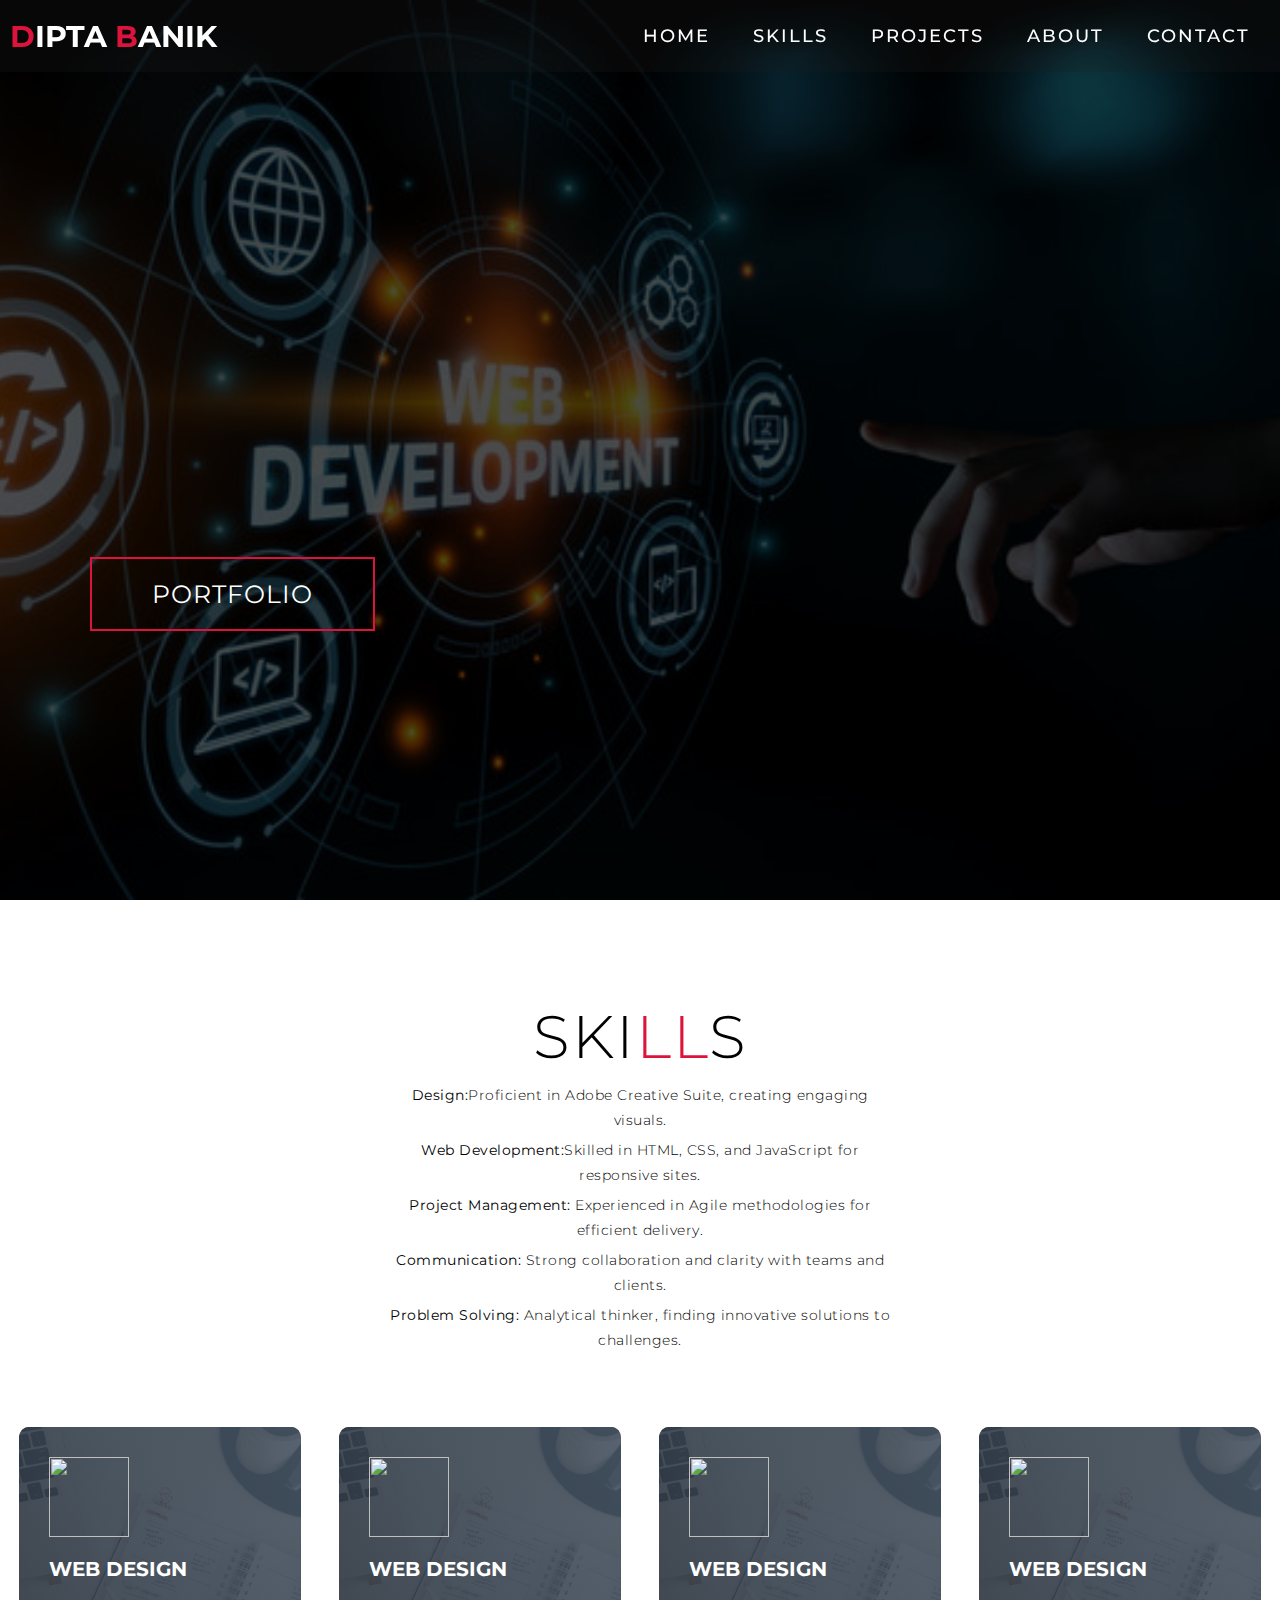
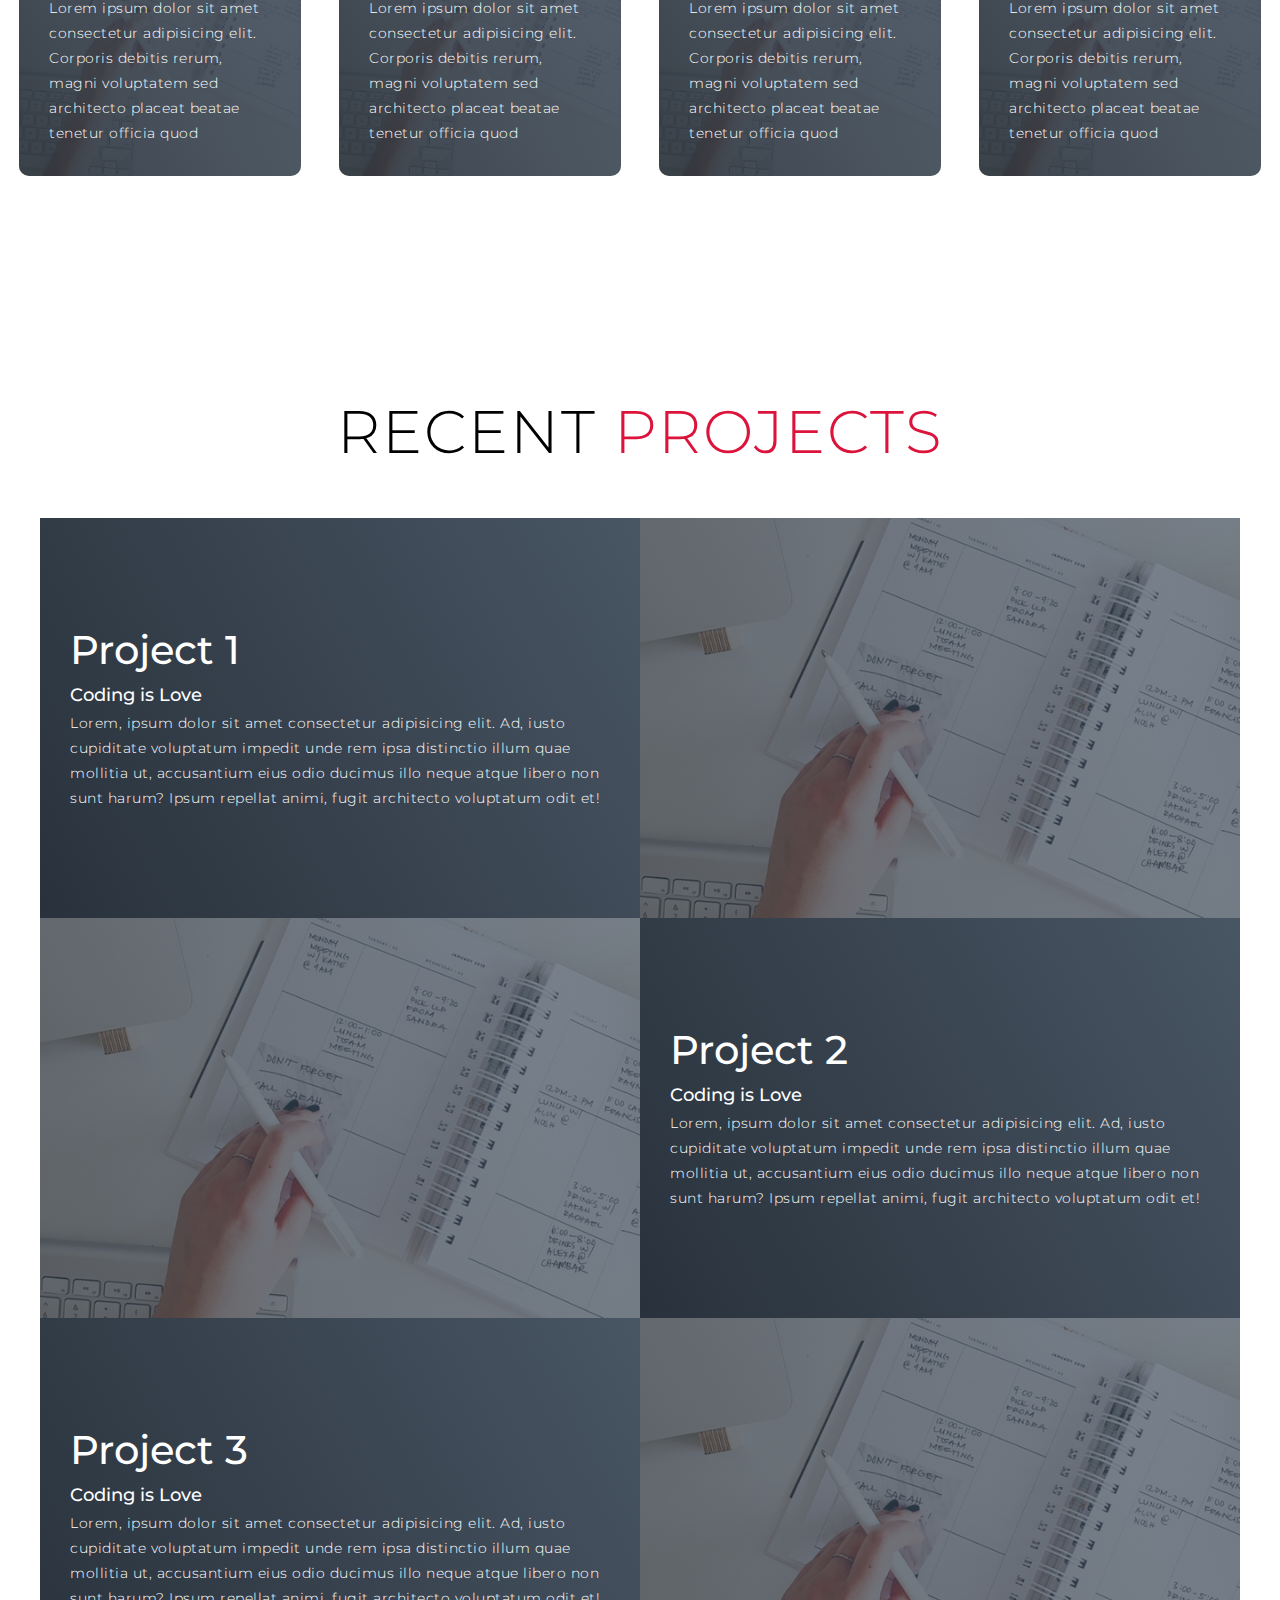
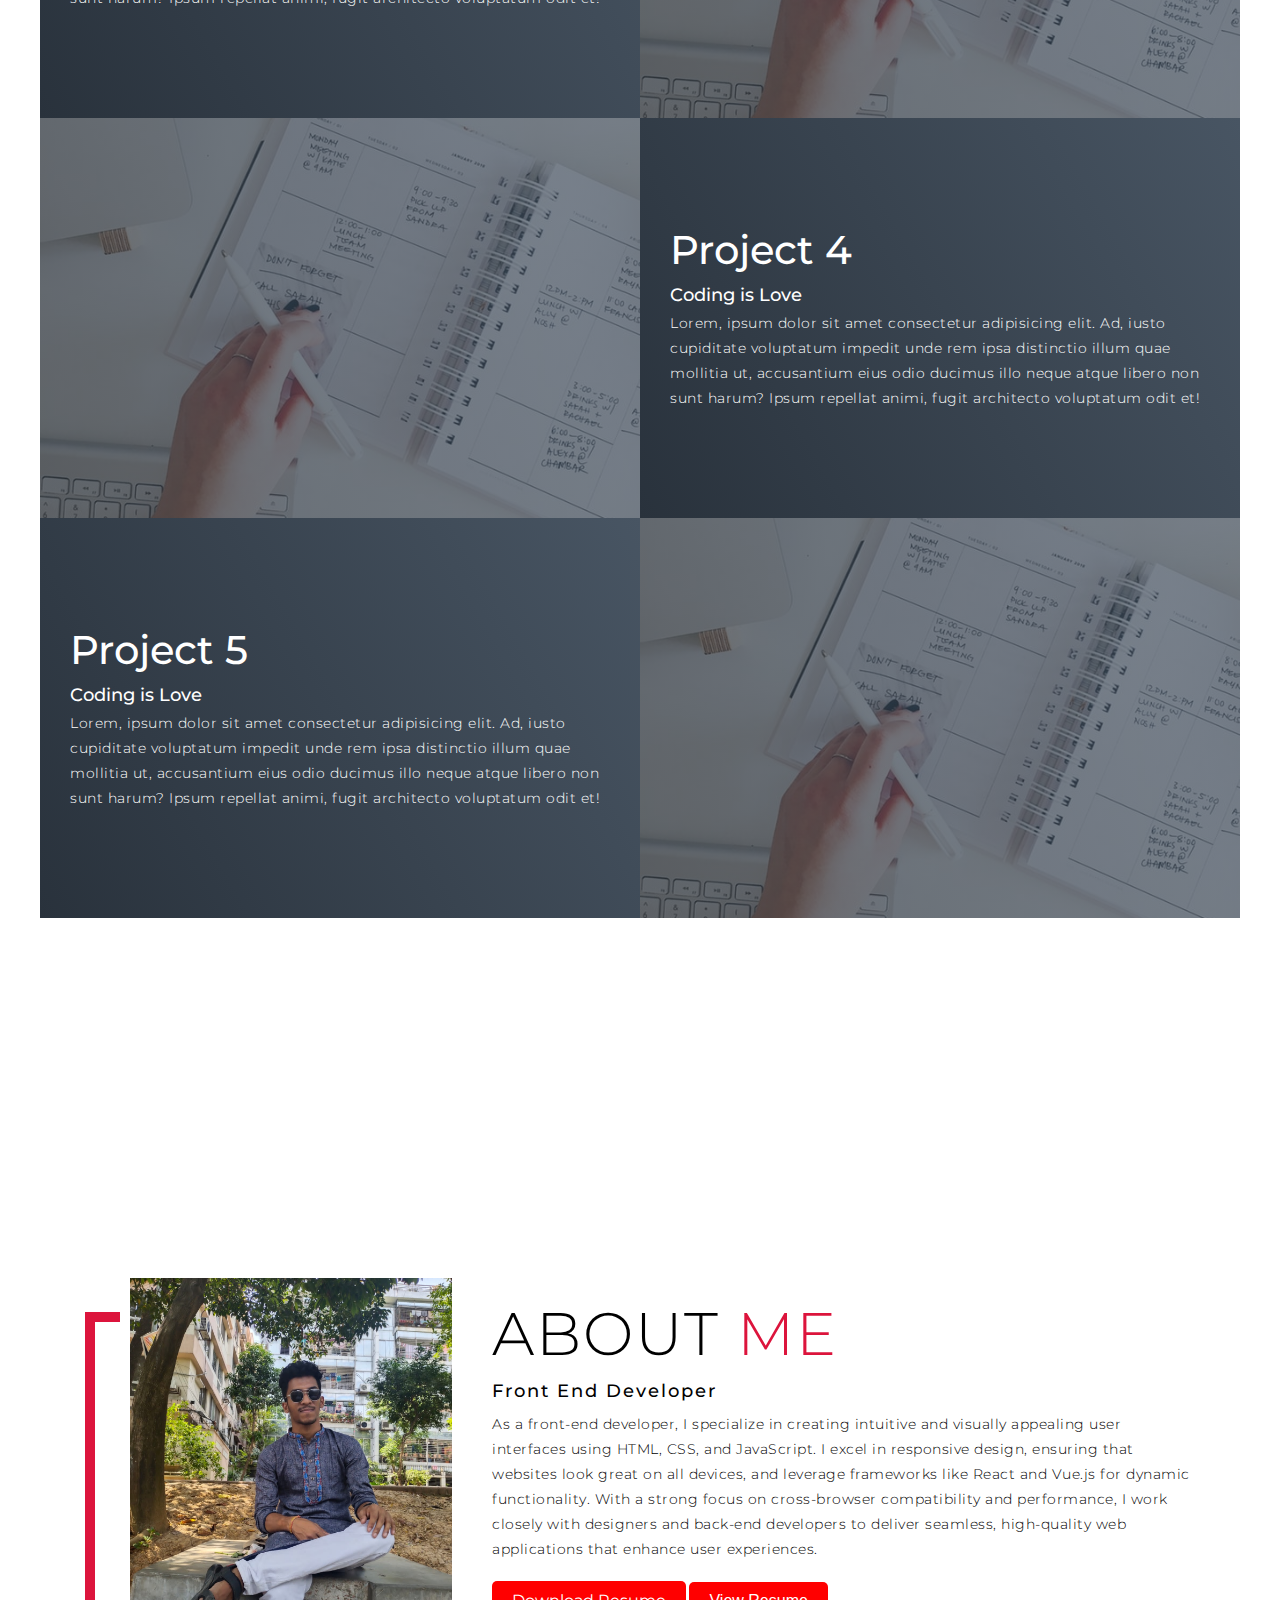
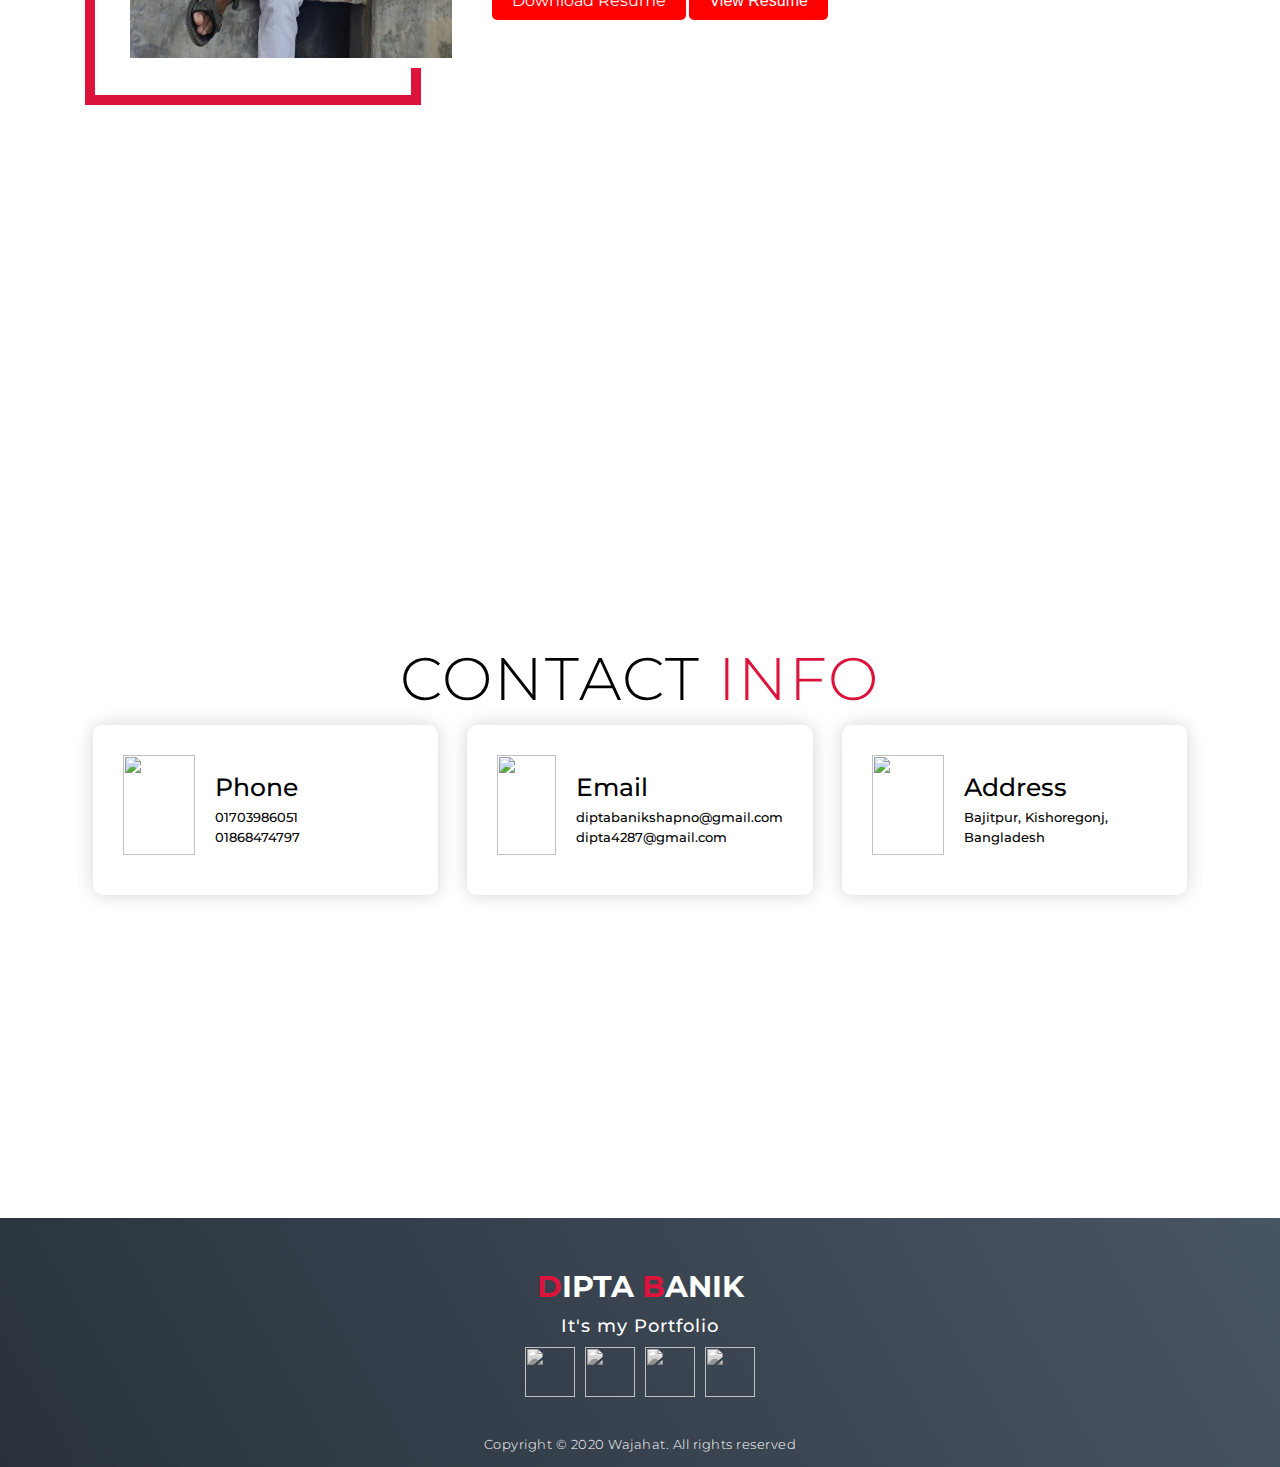
==== Dipta's Portfolio/index.html @ 9a6e07b1 "Add files via upload" ====
<!DOCTYPE html>
<html lang="en">

<head>
  <meta charset="UTF-8">
  <meta name="viewport" content="width=device-width, initial-scale=1.0">
  <link rel="stylesheet" href="style.css">
  <title>My Website</title>
</head>

<body>
  <!-- Header -->
  <section id="header">
    <div class="header container">
      <div class="nav-bar">
        <div class="brand">
          <a href="#hero">
            <h1><span>D</span>ipta <span>B</span>anik</h1>
          </a>
        </div>
        <div class="nav-list">
          <div class="hamburger">
            <div class="bar"></div>
          </div>
          <ul>
            <li><a href="#hero" data-after="Home">Home</a></li>
            <li><a href="#services" data-after="Service">Skills</a></li>
            <li><a href="#projects" data-after="Projects">Projects</a></li>
            <li><a href="#about" data-after="About">About</a></li>
            <li><a href="#contact" data-after="Contact">Contact</a></li>
          </ul>
        </div>
      </div>
    </div>
  </section>
  <!-- End Header -->


  <!-- Hero Section  -->
  <section id="hero">
    <div class="hero container">
      <div>
        <h1>Hello, <span></span></h1>
        <h1>My Name is <span></span></h1>
        <h1>Dipta <span></span></h1>
        <a href="#projects" type="button" class="cta">Portfolio</a>
      </div>
    </div>
  </section>
  <!-- End Hero Section  -->

  <!-- Service Section -->
  <section id="services">
    <div class="services container">
      <div class="service-top">
        <h1 class="section-title">Ski<span>ll</span>s</h1>
        <p> <B>Design:</B>Proficient in Adobe Creative Suite, creating engaging visuals.</p>
        <p> <b>Web Development:</b>Skilled in HTML, CSS, and JavaScript for responsive sites.</p>
        <p> <b> Project Management: </b>Experienced in Agile methodologies for efficient delivery.</p>
        <p> <b>Communication: </b>Strong collaboration and clarity with teams and clients.</p>
        <p> <b>Problem Solving:</b> Analytical thinker, finding innovative solutions to challenges.</p>
          </p>
      </div>
      <div class="service-bottom">
        <div class="service-item">
          <div class="icon"><img src="https://img.icons8.com/bubbles/100/000000/services.png" /></div>
          <h2>Web Design</h2>
          <p>Lorem ipsum dolor sit amet consectetur adipisicing elit. Corporis debitis rerum, magni voluptatem sed
            architecto placeat beatae tenetur officia quod</p>
        </div>
        <div class="service-item">
          <div class="icon"><img src="https://img.icons8.com/bubbles/100/000000/services.png" /></div>
          <h2>Web Design</h2>
          <p>Lorem ipsum dolor sit amet consectetur adipisicing elit. Corporis debitis rerum, magni voluptatem sed
            architecto placeat beatae tenetur officia quod</p>
        </div>
        <div class="service-item">
          <div class="icon"><img src="https://img.icons8.com/bubbles/100/000000/services.png" /></div>
          <h2>Web Design</h2>
          <p>Lorem ipsum dolor sit amet consectetur adipisicing elit. Corporis debitis rerum, magni voluptatem sed
            architecto placeat beatae tenetur officia quod</p>
        </div>
        <div class="service-item">
          <div class="icon"><img src="https://img.icons8.com/bubbles/100/000000/services.png" /></div>
          <h2>Web Design</h2>
          <p>Lorem ipsum dolor sit amet consectetur adipisicing elit. Corporis debitis rerum, magni voluptatem sed
            architecto placeat beatae tenetur officia quod</p>
        </div>
      </div>
    </div>
  </section>
  <!-- End Service Section -->

  <!-- Projects Section -->
  <section id="projects">
    <div class="projects container">
      <div class="projects-header">
        <h1 class="section-title">Recent <span>Projects</span></h1>
      </div>
      <div class="all-projects">
        <div class="project-item">
          <div class="project-info">
            <h1>Project 1</h1>
            <h2>Coding is Love</h2>
            <p>Lorem, ipsum dolor sit amet consectetur adipisicing elit. Ad, iusto cupiditate voluptatum impedit unde
              rem ipsa distinctio illum quae mollitia ut, accusantium eius odio ducimus illo neque atque libero non sunt
              harum? Ipsum repellat animi, fugit architecto voluptatum odit et!</p>
          </div>
          <div class="project-img">
            <img src="./img/img-1.png" alt="img">
          </div>
        </div>
        <div class="project-item">
          <div class="project-info">
            <h1>Project 2</h1>
            <h2>Coding is Love</h2>
            <p>Lorem, ipsum dolor sit amet consectetur adipisicing elit. Ad, iusto cupiditate voluptatum impedit unde
              rem ipsa distinctio illum quae mollitia ut, accusantium eius odio ducimus illo neque atque libero non sunt
              harum? Ipsum repellat animi, fugit architecto voluptatum odit et!</p>
          </div>
          <div class="project-img">
            <img src="./img/img-1.png" alt="img">
          </div>
        </div>
        <div class="project-item">
          <div class="project-info">
            <h1>Project 3</h1>
            <h2>Coding is Love</h2>
            <p>Lorem, ipsum dolor sit amet consectetur adipisicing elit. Ad, iusto cupiditate voluptatum impedit unde
              rem ipsa distinctio illum quae mollitia ut, accusantium eius odio ducimus illo neque atque libero non sunt
              harum? Ipsum repellat animi, fugit architecto voluptatum odit et!</p>
          </div>
          <div class="project-img">
            <img src="./img/img-1.png" alt="img">
          </div>
        </div>
        <div class="project-item">
          <div class="project-info">
            <h1>Project 4</h1>
            <h2>Coding is Love</h2>
            <p>Lorem, ipsum dolor sit amet consectetur adipisicing elit. Ad, iusto cupiditate voluptatum impedit unde
              rem ipsa distinctio illum quae mollitia ut, accusantium eius odio ducimus illo neque atque libero non sunt
              harum? Ipsum repellat animi, fugit architecto voluptatum odit et!</p>
          </div>
          <div class="project-img">
            <img src="./img/img-1.png" alt="img">
          </div>
        </div>
        <div class="project-item">
          <div class="project-info">
            <h1>Project 5</h1>
            <h2>Coding is Love</h2>
            <p>Lorem, ipsum dolor sit amet consectetur adipisicing elit. Ad, iusto cupiditate voluptatum impedit unde
              rem ipsa distinctio illum quae mollitia ut, accusantium eius odio ducimus illo neque atque libero non sunt
              harum? Ipsum repellat animi, fugit architecto voluptatum odit et!</p>
          </div>
          <div class="project-img">
            <img src="./img/img-1.png" alt="img">
          </div>
        </div>
      </div>
    </div>
  </section>
  <!-- End Projects Section -->

  <!-- About Section -->
  <section id="about">
    <div class="about container">
      <div class="col-left">
        <div class="about-img">
          <img src="./img/img-2.jpg" alt="img">
        </div>
      </div>
      <div class="col-right">
        <h1 class="section-title">About <span>me</span></h1>
        <h2>Front End Developer</h2>
        <p>As a front-end developer, I specialize in creating intuitive and visually
           appealing user interfaces using HTML, CSS, and JavaScript.
            I excel in responsive design, ensuring that websites look
             great on all devices, and leverage frameworks like React and 
             Vue.js for dynamic functionality. With a strong focus on cross-browser 
             compatibility and performance, I work closely with designers and back-end developers 
             to deliver seamless, high-quality web applications that enhance user experiences.

        </p>
        
        
    <a href="/RESUME_PDF.pdf" download class="button">Download Resume</a>
    <button class="button" id="viewBtn">View Resume</button>

    <div class="iframe-container" id="cvContainer">
        <iframe src="/RESUME_PDF.pdf" id="cvIframe"></iframe>
    </div>
      </div>
    </div>
  </section>
  <!-- End About Section -->

  <!-- Contact Section -->
  <section id="contact">
    <div class="contact container">
      <div>
        <h1 class="section-title">Contact <span>info</span></h1>
      </div>
      <div class="contact-items">
        <div class="contact-item">
          <div class="icon"><img src="https://img.icons8.com/bubbles/100/000000/phone.png" /></div>
          <div class="contact-info">
            <h1>Phone</h1>
            <h2>01703986051</h2>
            <h2>01868474797</h2>
          </div>
        </div>
        <div class="contact-item">
          <div class="icon"><img src="https://img.icons8.com/bubbles/100/000000/new-post.png" /></div>
          <div class="contact-info">
            <h1>Email</h1>
            <h2>diptabanikshapno@gmail.com</h2>
            <h2>dipta4287@gmail.com</h2>
          </div>
        </div>
        <div class="contact-item">
          <div class="icon"><img src="https://img.icons8.com/bubbles/100/000000/map-marker.png" /></div>
          <div class="contact-info">
            <h1>Address</h1>
            <h2>Bajitpur, Kishoregonj, Bangladesh</h2>
          </div>
        </div>
      </div>
    </div>
  </section>
  <!-- End Contact Section -->

  <!-- Footer -->
  <section id="footer">
    <div class="footer container">
      <div class="brand">
        <h1><span>D</span>ipta <span>B</span>anik</h1>
      </div>
      <h2>It's my Portfolio</h2>
      <div class="social-icon">
        <div class="social-item">
          <a href="#"><img src="https://img.icons8.com/bubbles/100/000000/facebook-new.png" /></a>
        </div>
        <div class="social-item">
          <a href="#"><img src="https://img.icons8.com/bubbles/100/000000/instagram-new.png" /></a>
        </div>
        <div class="social-item">
          <a href="#"><img src="https://img.icons8.com/bubbles/100/000000/twitter.png" /></a>
        </div>
        <div class="social-item">
          <a href="#"><img src="https://img.icons8.com/bubbles/100/000000/behance.png" /></a>
        </div>
      </div>
      <p>Copyright © 2020 Wajahat. All rights reserved</p>
    </div>
  </section>
  <!-- End Footer -->
  <script src="./app.js"></script>
</body>

</html>
---- Dipta's Portfolio/style.css ----
@import 'https://fonts.googleapis.com/css?family=Montserrat:300, 400, 700&display=swap';
* {
	padding: 0;
	margin: 0;
	box-sizing: border-box;
}
html {
	font-size: 10px;
	font-family: 'Montserrat', sans-serif;
	scroll-behavior: smooth;
}
a {
	text-decoration: none;
}
.container {
	min-height: 100vh;
	width: 100%;
	display: flex;
	align-items: center;
	justify-content: center;
}
img {
	height: 100%;
	width: 100%;
	object-fit: cover;
}
p {
	color: black;
	font-size: 1.4rem;
	margin-top: 5px;
	line-height: 2.5rem;
	font-weight: 300;
	letter-spacing: 0.05rem;
}
.section-title {
	font-size: 4rem;
	font-weight: 300;
	color: black;
	margin-bottom: 10px;
	text-transform: uppercase;
	letter-spacing: 0.2rem;
	text-align: center;
}
.section-title span {
	color: crimson;
}

.cta {
	display: inline-block;
	padding: 10px 30px;
	color: white;
	background-color: transparent;
	border: 2px solid crimson;
	font-size: 2rem;
	text-transform: uppercase;
	letter-spacing: 0.1rem;
	margin-top: 30px;
	transition: 0.3s ease;
	transition-property: background-color, color;
}
.cta:hover {
	color: white;
	background-color: crimson;
}
.brand h1 {
	font-size: 3rem;
	text-transform: uppercase;
	color: white;
}
.brand h1 span {
	color: crimson;
}

/* Header section */
#header {
	position: fixed;
	z-index: 1000;
	left: 0;
	top: 0;
	width: 100vw;
	height: auto;
}
#header .header {
	min-height: 8vh;
	background-color: rgba(31, 30, 30, 0.24);
	transition: 0.3s ease background-color;
}
#header .nav-bar {
	display: flex;
	align-items: center;
	justify-content: space-between;
	width: 100%;
	height: 100%;
	max-width: 1300px;
	padding: 0 10px;
}
#header .nav-list ul {
	list-style: none;
	position: absolute;
	background-color: rgb(31, 30, 30);
	width: 100vw;
	height: 100vh;
	left: 100%;
	top: 0;
	display: flex;
	flex-direction: column;
	justify-content: center;
	align-items: center;
	z-index: 1;
	overflow-x: hidden;
	transition: 0.5s ease left;
}
#header .nav-list ul.active {
	left: 0%;
}
#header .nav-list ul a {
	font-size: 2.5rem;
	font-weight: 500;
	letter-spacing: 0.2rem;
	text-decoration: none;
	color: white;
	text-transform: uppercase;
	padding: 20px;
	display: block;
}
#header .nav-list ul a::after {
	content: attr(data-after);
	position: absolute;
	top: 50%;
	left: 50%;
	transform: translate(-50%, -50%) scale(0);
	color: rgba(240, 248, 255, 0.021);
	font-size: 13rem;
	letter-spacing: 50px;
	z-index: -1;
	transition: 0.3s ease letter-spacing;
}
#header .nav-list ul li:hover a::after {
	transform: translate(-50%, -50%) scale(1);
	letter-spacing: initial;
}
#header .nav-list ul li:hover a {
	color: crimson;
}
#header .hamburger {
	height: 60px;
	width: 60px;
	display: inline-block;
	border: 3px solid white;
	border-radius: 50%;
	position: relative;
	display: flex;
	align-items: center;
	justify-content: center;
	z-index: 100;
	cursor: pointer;
	transform: scale(0.8);
	margin-right: 20px;
}
#header .hamburger:after {
	position: absolute;
	content: '';
	height: 100%;
	width: 100%;
	border-radius: 50%;
	border: 3px solid white;
	animation: hamburger_puls 1s ease infinite;
}
#header .hamburger .bar {
	height: 2px;
	width: 30px;
	position: relative;
	background-color: white;
	z-index: -1;
}
#header .hamburger .bar::after,
#header .hamburger .bar::before {
	content: '';
	position: absolute;
	height: 100%;
	width: 100%;
	left: 0;
	background-color: white;
	transition: 0.3s ease;
	transition-property: top, bottom;
}
#header .hamburger .bar::after {
	top: 8px;
}
#header .hamburger .bar::before {
	bottom: 8px;
}
#header .hamburger.active .bar::before {
	bottom: 0;
}
#header .hamburger.active .bar::after {
	top: 0;
}
/* End Header section */

/* Hero Section */
#hero {
	background-image: url(./img/Design.jpg);
	background-size: cover;
	background-position: top center;
	position: relative;
	z-index: 1;
}
#hero::after {
	content: '';
	position: absolute;
	left: 0;
	top: 0;
	height: 100%;
	width: 100%;
	background-color: black;
	opacity: 0.7;
	z-index: -1;
}
#hero .hero {
	max-width: 1200px;
	margin: 0 auto;
	padding: 0 50px;
	justify-content: flex-start;
}
#hero h1 {
	display: block;
	width: fit-content;
	font-size: 4rem;
	position: relative;
	color: transparent;
	animation: text_reveal 0.5s ease forwards;
	animation-delay: 1s;
}
#hero h1:nth-child(1) {
	animation-delay: 1s;
}
#hero h1:nth-child(2) {
	animation-delay: 2s;
}
#hero h1:nth-child(3) {
	animation: text_reveal_name 0.5s ease forwards;
	animation-delay: 3s;
}
#hero h1 span {
	position: absolute;
	top: 0;
	left: 0;
	height: 100%;
	width: 0;
	background-color: crimson;
	animation: text_reveal_box 1s ease;
	animation-delay: 0.5s;
}
#hero h1:nth-child(1) span {
	animation-delay: 0.5s;
}
#hero h1:nth-child(2) span {
	animation-delay: 1.5s;
}
#hero h1:nth-child(3) span {
	animation-delay: 2.5s;
}

/* End Hero Section */

/* Services Section */
#services .services {
	flex-direction: column;
	text-align: center;
	max-width: 1500px;
	margin: 0 auto;
	padding: 100px 0;
}
#services .service-top {
	max-width: 500px;
	margin: 0 auto;
}
#services .service-bottom {
	display: flex;
	align-items: center;
	justify-content: center;
	flex-wrap: wrap;
	margin-top: 50px;
}
#services .service-item {
	flex-basis: 80%;
	display: flex;
	align-items: flex-start;
	justify-content: center;
	flex-direction: column;
	padding: 30px;
	border-radius: 10px;
	background-image: url(./img/img-1.png);
	background-size: cover;
	margin: 10px 5%;
	position: relative;
	z-index: 1;
	overflow: hidden;
}
#services .service-item::after {
	content: '';
	position: absolute;
	left: 0;
	top: 0;
	height: 100%;
	width: 100%;
	background-image: linear-gradient(60deg, #29323c 0%, #485563 100%);
	opacity: 0.9;
	z-index: -1;
}
#services .service-bottom .icon {
	height: 80px;
	width: 80px;
	margin-bottom: 20px;
}
#services .service-item h2 {
	font-size: 2rem;
	color: white;
	margin-bottom: 10px;
	text-transform: uppercase;
}
#services .service-item p {
	color: white;
	text-align: left;
}
/* End Services Section */

/* Projects section */
#projects .projects {
	flex-direction: column;
	max-width: 1200px;
	margin: 0 auto;
	padding: 100px 0;
}
#projects .projects-header h1 {
	margin-bottom: 50px;
}
#projects .all-projects {
	display: flex;
	align-items: center;
	justify-content: center;
	flex-direction: column;
}
#projects .project-item {
	display: flex;
	align-items: center;
	justify-content: center;
	flex-direction: column;
	width: 80%;
	margin: 20px auto;
	overflow: hidden;
	border-radius: 10px;
}
#projects .project-info {
	padding: 30px;
	flex-basis: 50%;
	height: 100%;
	display: flex;
	align-items: flex-start;
	justify-content: center;
	flex-direction: column;
	background-image: linear-gradient(60deg, #29323c 0%, #485563 100%);
	color: white;
}
#projects .project-info h1 {
	font-size: 4rem;
	font-weight: 500;
}
#projects .project-info h2 {
	font-size: 1.8rem;
	font-weight: 500;
	margin-top: 10px;
}
#projects .project-info p {
	color: white;
}
#projects .project-img {
	flex-basis: 50%;
	height: 300px;
	overflow: hidden;
	position: relative;
}
#projects .project-img:after {
	content: '';
	position: absolute;
	left: 0;
	top: 0;
	height: 100%;
	width: 100%;
	background-image: linear-gradient(60deg, #29323c 0%, #485563 100%);
	opacity: 0.7;
}
#projects .project-img img {
	transition: 0.3s ease transform;
}
#projects .project-item:hover .project-img img {
	transform: scale(1.1);
}
/* End Projects section */

/* About Section */
#about .about {
	flex-direction: column-reverse;
	text-align: center;
	max-width: 1200px;
	margin: 0 auto;
	padding: 100px 20px;
}
#about .col-left {
	width: 250px;
	height: 360px;
}
#about .col-right {
	width: 100%;
}
#about .col-right h2 {
	font-size: 1.8rem;
	font-weight: 500;
	letter-spacing: 0.2rem;
	margin-bottom: 10px;
}
#about .col-right p {
	margin-bottom: 20px;
}
#about .col-right .cta {
	color: black;
	margin-bottom: 50px;
	padding: 10px 20px;
	font-size: 2rem;
}
#about .col-left .about-img {
	height: 100%;
	width: 100%;
	position: relative;
	border: 10px solid white;
}
#about .col-left .about-img::after {
	content: '';
	position: absolute;
	left: -33px;
	top: 19px;
	height: 98%;
	width: 98%;
	border: 7px solid crimson;
	z-index: -1;
}
/* End About Section */

/* contact Section */
#contact .contact {
	flex-direction: column;
	max-width: 1200px;
	margin: 0 auto;
	width: 90%;
}
#contact .contact-items {
	/* max-width: 400px; */
	width: 100%;
}
#contact .contact-item {
	width: 80%;
	padding: 20px;
	text-align: center;
	border-radius: 10px;
	padding: 30px;
	margin: 30px;
	display: flex;
	justify-content: center;
	align-items: center;
	flex-direction: column;
	box-shadow: 0px 0px 18px 0 #0000002c;
	transition: 0.3s ease box-shadow;
}
#contact .contact-item:hover {
	box-shadow: 0px 0px 5px 0 #0000002c;
}
#contact .icon {
	width: 70px;
	margin: 0 auto;
	margin-bottom: 10px;
}
#contact .contact-info h1 {
	font-size: 2.5rem;
	font-weight: 500;
	margin-bottom: 5px;
}
#contact .contact-info h2 {
	font-size: 1.3rem;
	line-height: 2rem;
	font-weight: 500;
}
/*End contact Section */

/* Footer */
#footer {
	background-image: linear-gradient(60deg, #29323c 0%, #485563 100%);
}
#footer .footer {
	min-height: 200px;
	flex-direction: column;
	padding-top: 50px;
	padding-bottom: 10px;
}
#footer h2 {
	color: white;
	font-weight: 500;
	font-size: 1.8rem;
	letter-spacing: 0.1rem;
	margin-top: 10px;
	margin-bottom: 10px;
}
#footer .social-icon {
	display: flex;
	margin-bottom: 30px;
}
#footer .social-item {
	height: 50px;
	width: 50px;
	margin: 0 5px;
}
#footer .social-item img {
	filter: grayscale(1);
	transition: 0.3s ease filter;
}
#footer .social-item:hover img {
	filter: grayscale(0);
}
#footer p {
	color: white;
	font-size: 1.3rem;
}
/* End Footer */

/* Keyframes */
@keyframes hamburger_puls {
	0% {
		opacity: 1;
		transform: scale(1);
	}
	100% {
		opacity: 0;
		transform: scale(1.4);
	}
}
@keyframes text_reveal_box {
	50% {
		width: 100%;
		left: 0;
	}
	100% {
		width: 0;
		left: 100%;
	}
}
@keyframes text_reveal {
	100% {
		color: white;
	}
}
@keyframes text_reveal_name {
	100% {
		color: crimson;
		font-weight: 500;
	}
}
/* End Keyframes */

/* Media Query For Tablet */
@media only screen and (min-width: 768px) {
	.button {
            padding: 10px 20px;
            font-size: 16px;
            background-color: red;
            color: white;
            border: none;
            border-radius: 5px;
            cursor: pointer;
            margin-bottom: 20px;
        }
        .iframe-container {
            display: none; /* Initially hide the iframe */
            width: 100%;
            height: 600px;
            border: 2px solid #ccc;
            border-radius: 8px;
            overflow: hidden;
            box-shadow: 0 4px 10px rgba(0, 0, 0, 0.1);
            background-color: white;
        }
        iframe {
            width: 100%;
            height: 100%;
            border: none;
        }
		.cta {
			font-size: 2.5rem;
			padding: 20px 60px;
			}
	h1.section-title {
		font-size: 6rem;
	}

	/* Hero */
	#hero h1 {
		font-size: 7rem;
	}
	/* End Hero */

	/* Services Section */
	#services .service-bottom .service-item {
		flex-basis: 45%;
		margin: 2.5%;
	}
	/* End Services Section */

	/* Project */
	#projects .project-item {
		flex-direction: row;
	}
	#projects .project-item:nth-child(even) {
		flex-direction: row-reverse;
	}
	#projects .project-item {
		height: 400px;
		margin: 0;
		width: 100%;
		border-radius: 0;
	}
	#projects .all-projects .project-info {
		height: 100%;
	}
	#projects .all-projects .project-img {
		height: 100%;
	}
	/* End Project */

	/* About */
	#about .about {
		flex-direction: row;
	}
	#about .col-left {
		width: 600px;
		height: 400px;
		padding-left: 60px;
	}
	#about .about .col-left .about-img::after {
		left: -45px;
		top: 34px;
		height: 98%;
		width: 98%;
		border: 10px solid crimson;
	}
	#about .col-right {
		text-align: left;
		padding: 30px;
	}
	#about .col-right h1 {
		text-align: left;
	}
	/* End About */

	/* contact  */
	#contact .contact {
		flex-direction: column;
		padding: 100px 0;
		align-items: center;
		justify-content: center;
		min-width: 20vh;
	}
	#contact .contact-items {
		width: 100%;
		display: flex;
		flex-direction: row;
		justify-content: space-evenly;
		margin: 0;
	}
	#contact .contact-item {
		width: 30%;
		margin: 0;
		flex-direction: row;
	}
	#contact .contact-item .icon {
		height: 100px;
		width: 100px;
	}
	#contact .contact-item .icon img {
		object-fit: contain;
	}
	#contact .contact-item .contact-info {
		width: 100%;
		text-align: left;
		padding-left: 20px;
	}
	/* End contact  */
}
/* End Media Query For Tablet */

/* Media Query For Desktop */
@media only screen and (min-width: 1200px) {
	/* header */
	#header .hamburger {
		display: none;
	}
	#header .nav-list ul {
		position: initial;
		display: block;
		height: auto;
		width: fit-content;
		background-color: transparent;
	}
	#header .nav-list ul li {
		display: inline-block;
	}
	#header .nav-list ul li a {
		font-size: 1.8rem;
	}
	#header .nav-list ul a:after {
		display: none;
	}
	/* End header */

	#services .service-bottom .service-item {
		flex-basis: 22%;
		margin: 1.5%;
	}
}
/* End  Media Query For Desktop */
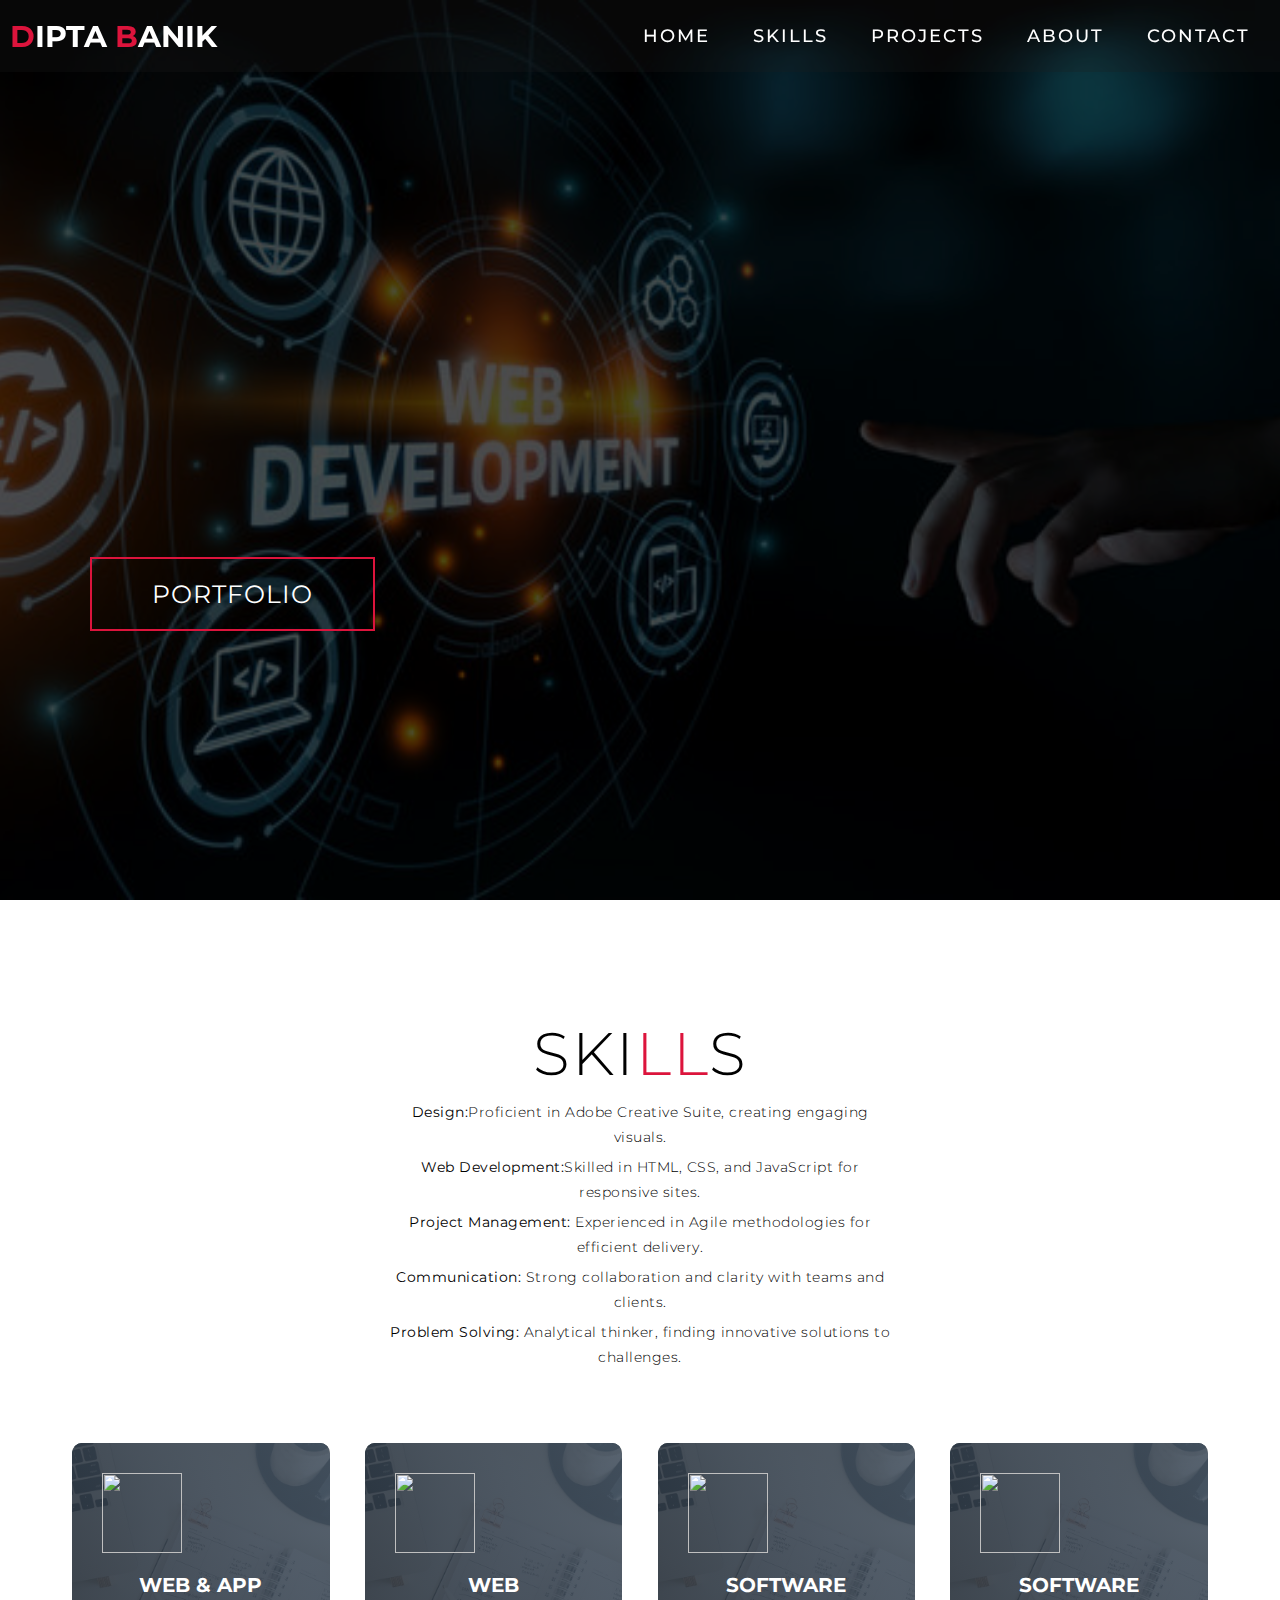
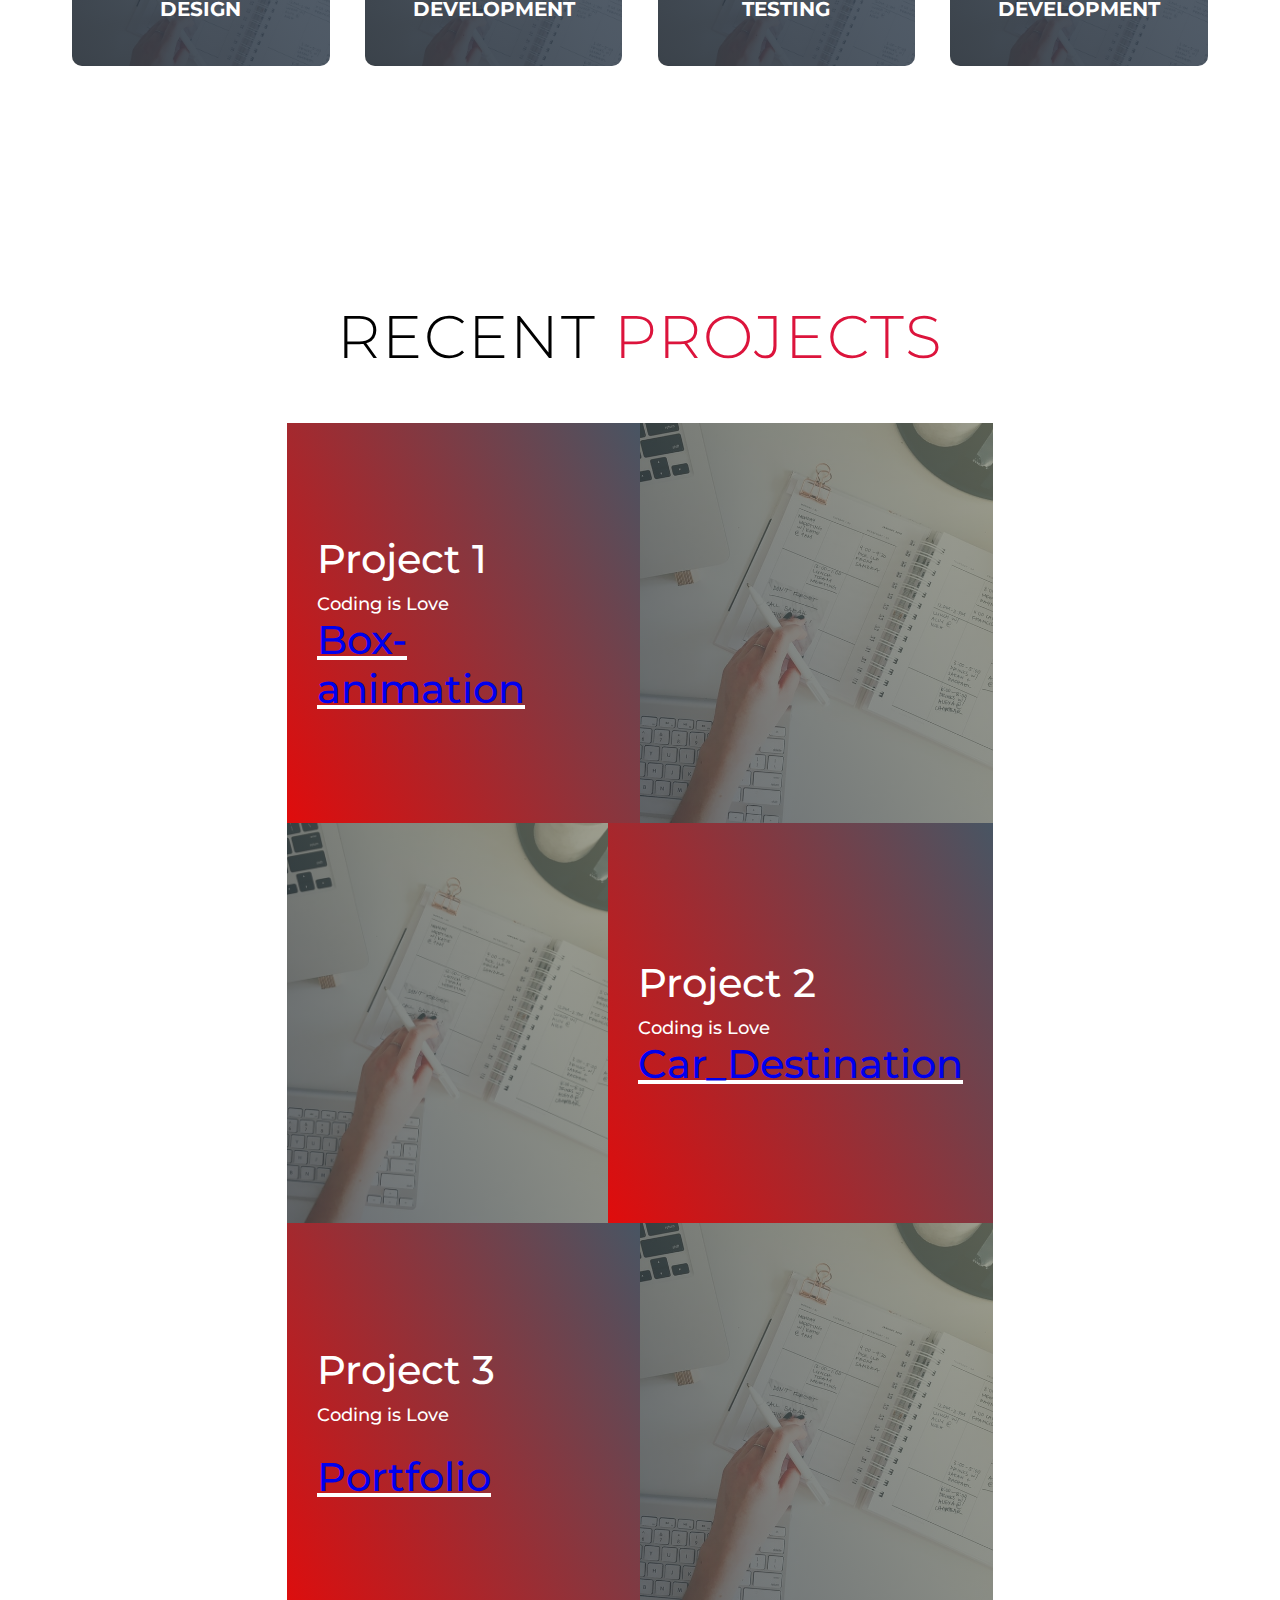
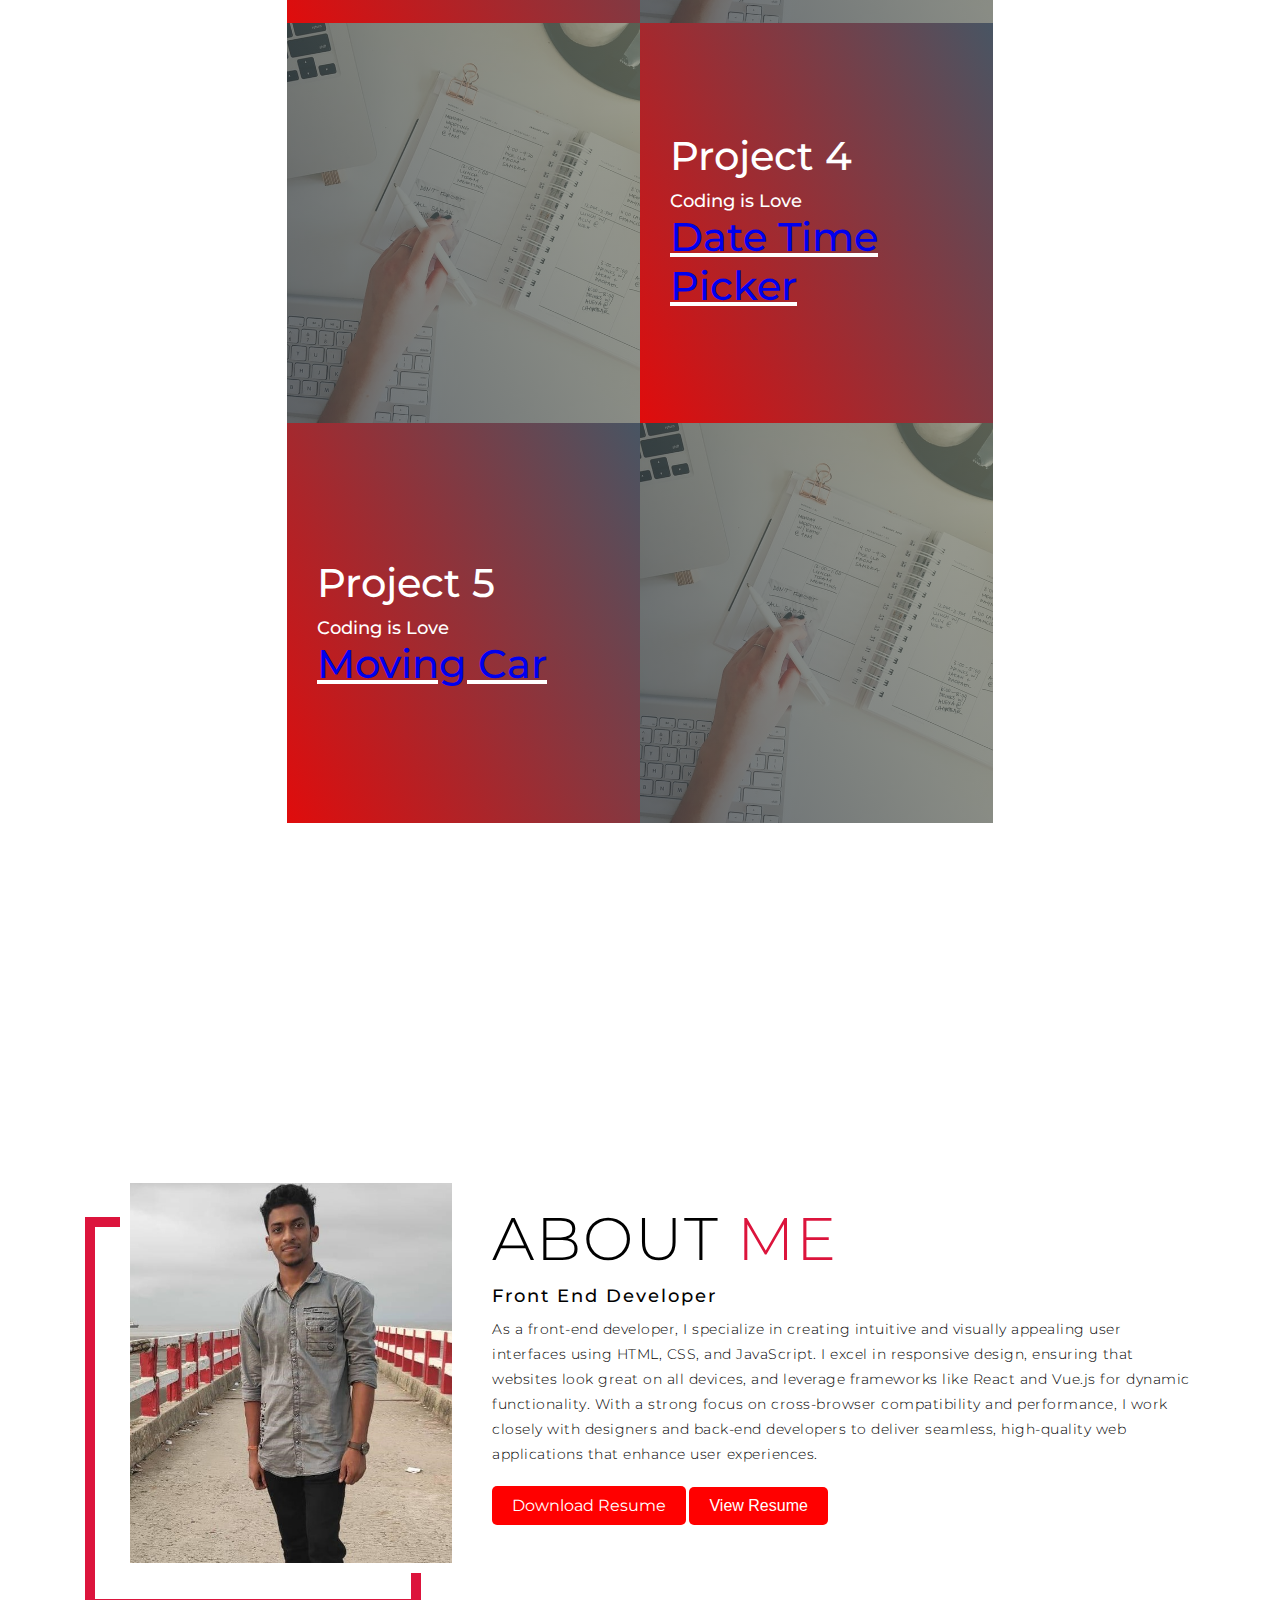
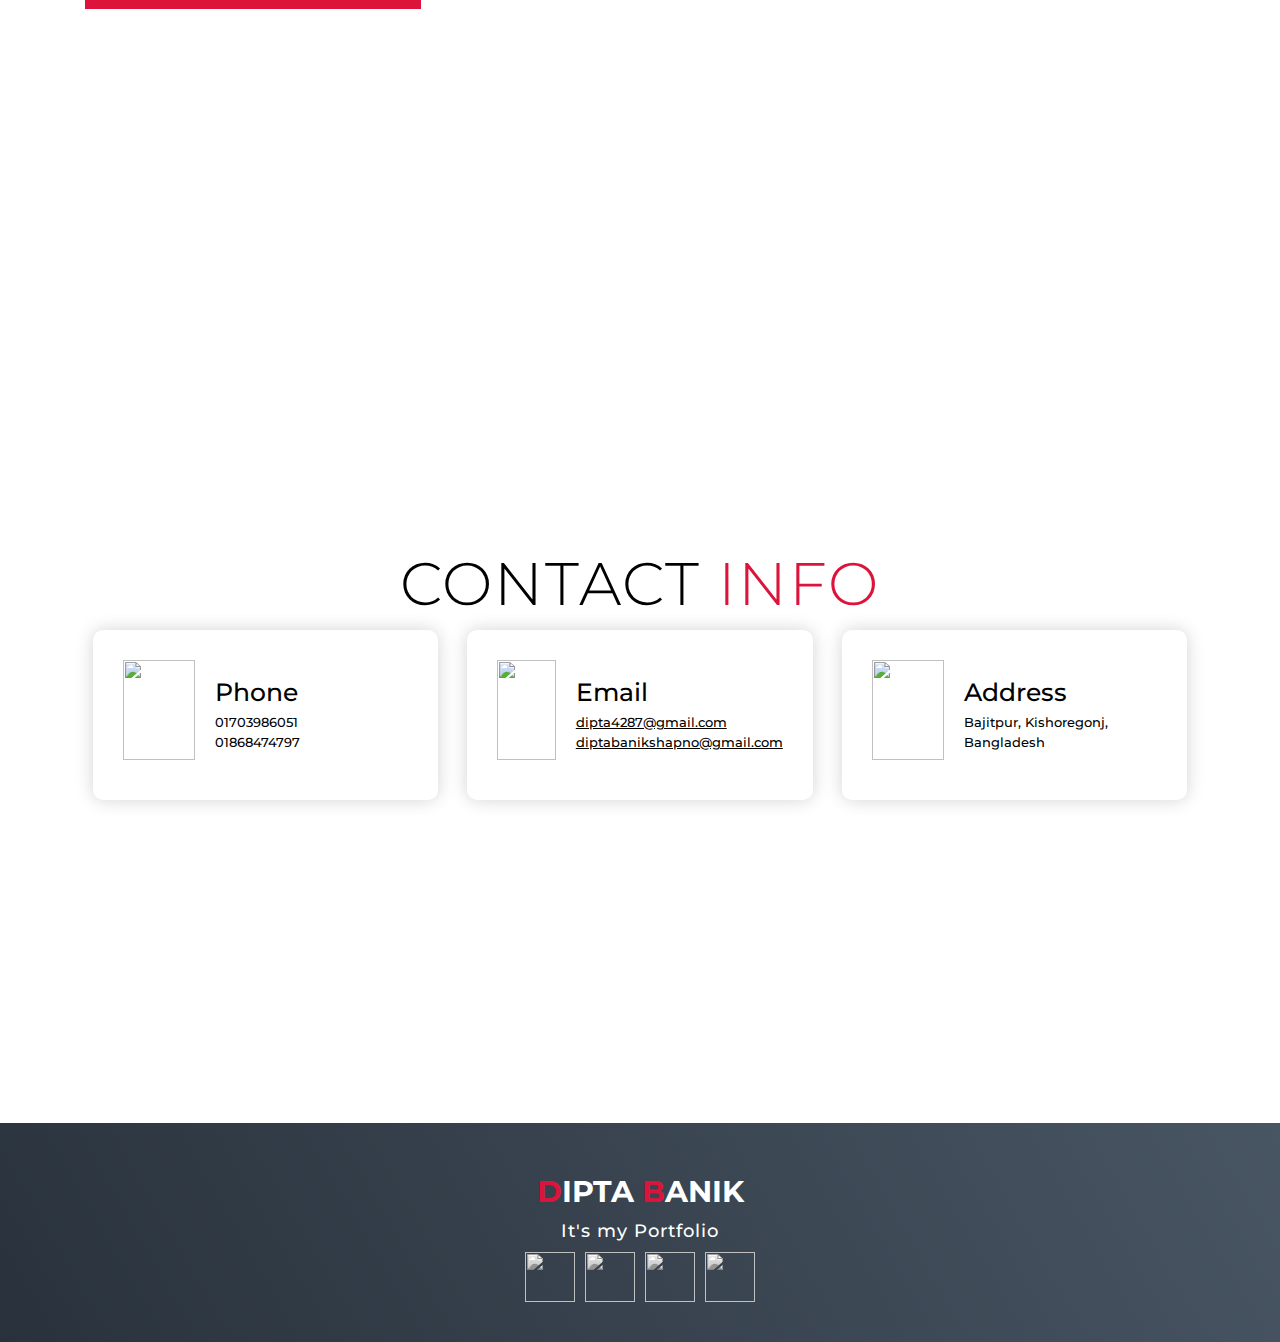
==== commit 4c6924f0: "Add files via upload" ====
--- a/Dipta's Portfolio/index.html
+++ b/Dipta's Portfolio/index.html
@@ -64,27 +64,23 @@
       <div class="service-bottom">
         <div class="service-item">
           <div class="icon"><img src="https://img.icons8.com/bubbles/100/000000/services.png" /></div>
-          <h2>Web Design</h2>
-          <p>Lorem ipsum dolor sit amet consectetur adipisicing elit. Corporis debitis rerum, magni voluptatem sed
-            architecto placeat beatae tenetur officia quod</p>
-        </div>
-        <div class="service-item">
-          <div class="icon"><img src="https://img.icons8.com/bubbles/100/000000/services.png" /></div>
-          <h2>Web Design</h2>
-          <p>Lorem ipsum dolor sit amet consectetur adipisicing elit. Corporis debitis rerum, magni voluptatem sed
-            architecto placeat beatae tenetur officia quod</p>
-        </div>
-        <div class="service-item">
-          <div class="icon"><img src="https://img.icons8.com/bubbles/100/000000/services.png" /></div>
-          <h2>Web Design</h2>
-          <p>Lorem ipsum dolor sit amet consectetur adipisicing elit. Corporis debitis rerum, magni voluptatem sed
-            architecto placeat beatae tenetur officia quod</p>
-        </div>
-        <div class="service-item">
-          <div class="icon"><img src="https://img.icons8.com/bubbles/100/000000/services.png" /></div>
-          <h2>Web Design</h2>
-          <p>Lorem ipsum dolor sit amet consectetur adipisicing elit. Corporis debitis rerum, magni voluptatem sed
-            architecto placeat beatae tenetur officia quod</p>
+          <h2>Web & App Design</h2>
+          <p></p>
+        </div>
+        <div class="service-item">
+          <div class="icon"><img src="https://img.icons8.com/bubbles/100/000000/services.png" /></div>
+          <h2>Web Development</h2>
+          <p></p>
+        </div>
+        <div class="service-item">
+          <div class="icon"><img src="https://img.icons8.com/bubbles/100/000000/services.png" /></div>
+          <h2>Software Testing</h2>
+          <p></p>
+        </div>
+        <div class="service-item">
+          <div class="icon"><img src="https://img.icons8.com/bubbles/100/000000/services.png" /></div>
+          <h2>Software Development</h2>
+          <p></p>
         </div>
       </div>
     </div>
@@ -102,9 +98,7 @@
           <div class="project-info">
             <h1>Project 1</h1>
             <h2>Coding is Love</h2>
-            <p>Lorem, ipsum dolor sit amet consectetur adipisicing elit. Ad, iusto cupiditate voluptatum impedit unde
-              rem ipsa distinctio illum quae mollitia ut, accusantium eius odio ducimus illo neque atque libero non sunt
-              harum? Ipsum repellat animi, fugit architecto voluptatum odit et!</p>
+           <h1><u><a href="https://github.com/DiptaBanik/Box-animation.git">Box-animation</a></u></h1>
           </div>
           <div class="project-img">
             <img src="./img/img-1.png" alt="img">
@@ -114,9 +108,7 @@
           <div class="project-info">
             <h1>Project 2</h1>
             <h2>Coding is Love</h2>
-            <p>Lorem, ipsum dolor sit amet consectetur adipisicing elit. Ad, iusto cupiditate voluptatum impedit unde
-              rem ipsa distinctio illum quae mollitia ut, accusantium eius odio ducimus illo neque atque libero non sunt
-              harum? Ipsum repellat animi, fugit architecto voluptatum odit et!</p>
+            <h1><u><a href="https://github.com/DiptaBanik/Car_Destination.git">Car_Destination</a></u></h1>
           </div>
           <div class="project-img">
             <img src="./img/img-1.png" alt="img">
@@ -125,10 +117,8 @@
         <div class="project-item">
           <div class="project-info">
             <h1>Project 3</h1>
-            <h2>Coding is Love</h2>
-            <p>Lorem, ipsum dolor sit amet consectetur adipisicing elit. Ad, iusto cupiditate voluptatum impedit unde
-              rem ipsa distinctio illum quae mollitia ut, accusantium eius odio ducimus illo neque atque libero non sunt
-              harum? Ipsum repellat animi, fugit architecto voluptatum odit et!</p>
+            <h2>Coding is Love</h2><br><br>
+          <h1> <u> <a href="https://github.com/DiptaBanik/Dipta-Portfolio.git">Portfolio</a></u></h1>
           </div>
           <div class="project-img">
             <img src="./img/img-1.png" alt="img">
@@ -138,9 +128,7 @@
           <div class="project-info">
             <h1>Project 4</h1>
             <h2>Coding is Love</h2>
-            <p>Lorem, ipsum dolor sit amet consectetur adipisicing elit. Ad, iusto cupiditate voluptatum impedit unde
-              rem ipsa distinctio illum quae mollitia ut, accusantium eius odio ducimus illo neque atque libero non sunt
-              harum? Ipsum repellat animi, fugit architecto voluptatum odit et!</p>
+            <h1><u><a href="https://github.com/DiptaBanik/DateTime_picker.git">Date Time Picker</a></u></h1></p>
           </div>
           <div class="project-img">
             <img src="./img/img-1.png" alt="img">
@@ -150,9 +138,7 @@
           <div class="project-info">
             <h1>Project 5</h1>
             <h2>Coding is Love</h2>
-            <p>Lorem, ipsum dolor sit amet consectetur adipisicing elit. Ad, iusto cupiditate voluptatum impedit unde
-              rem ipsa distinctio illum quae mollitia ut, accusantium eius odio ducimus illo neque atque libero non sunt
-              harum? Ipsum repellat animi, fugit architecto voluptatum odit et!</p>
+            <h1><u><a href="https://github.com/DiptaBanik/Car_Moving.git">Moving Car</a></u></h1>
           </div>
           <div class="project-img">
             <img src="./img/img-1.png" alt="img">
@@ -185,11 +171,11 @@
         </p>
         
         
-    <a href="/RESUME_PDF.pdf" download class="button">Download Resume</a>
+    <a href="RESUME_PDF.pdf" download class="button">Download Resume</a>
     <button class="button" id="viewBtn">View Resume</button>
 
     <div class="iframe-container" id="cvContainer">
-        <iframe src="/RESUME_PDF.pdf" id="cvIframe"></iframe>
+        <iframe src="./RESUME_PDF.pdf" id="cvIframe"></iframe>
     </div>
       </div>
     </div>
@@ -215,8 +201,8 @@
           <div class="icon"><img src="https://img.icons8.com/bubbles/100/000000/new-post.png" /></div>
           <div class="contact-info">
             <h1>Email</h1>
-            <h2>diptabanikshapno@gmail.com</h2>
-            <h2>dipta4287@gmail.com</h2>
+            <h2><u>dipta4287@gmail.com</u></h2>
+            <h2><u>diptabanikshapno@gmail.com</u></h2>
           </div>
         </div>
         <div class="contact-item">
@@ -252,7 +238,7 @@
           <a href="#"><img src="https://img.icons8.com/bubbles/100/000000/behance.png" /></a>
         </div>
       </div>
-      <p>Copyright © 2020 Wajahat. All rights reserved</p>
+      
     </div>
   </section>
   <!-- End Footer -->
--- a/Dipta's Portfolio/style.css
+++ b/Dipta's Portfolio/style.css
@@ -360,7 +360,7 @@
 	align-items: flex-start;
 	justify-content: center;
 	flex-direction: column;
-	background-image: linear-gradient(60deg, #29323c 0%, #485563 100%);
+	background-image: linear-gradient(60deg, #e00c0c 0%, #485563 100%);
 	color: white;
 }
 #projects .project-info h1 {
@@ -388,7 +388,7 @@
 	top: 0;
 	height: 100%;
 	width: 100%;
-	background-image: linear-gradient(60deg, #29323c 0%, #485563 100%);
+	background-image: linear-gradient(60deg, #29323c 0%, #7f816b 100%);
 	opacity: 0.7;
 }
 #projects .project-img img {
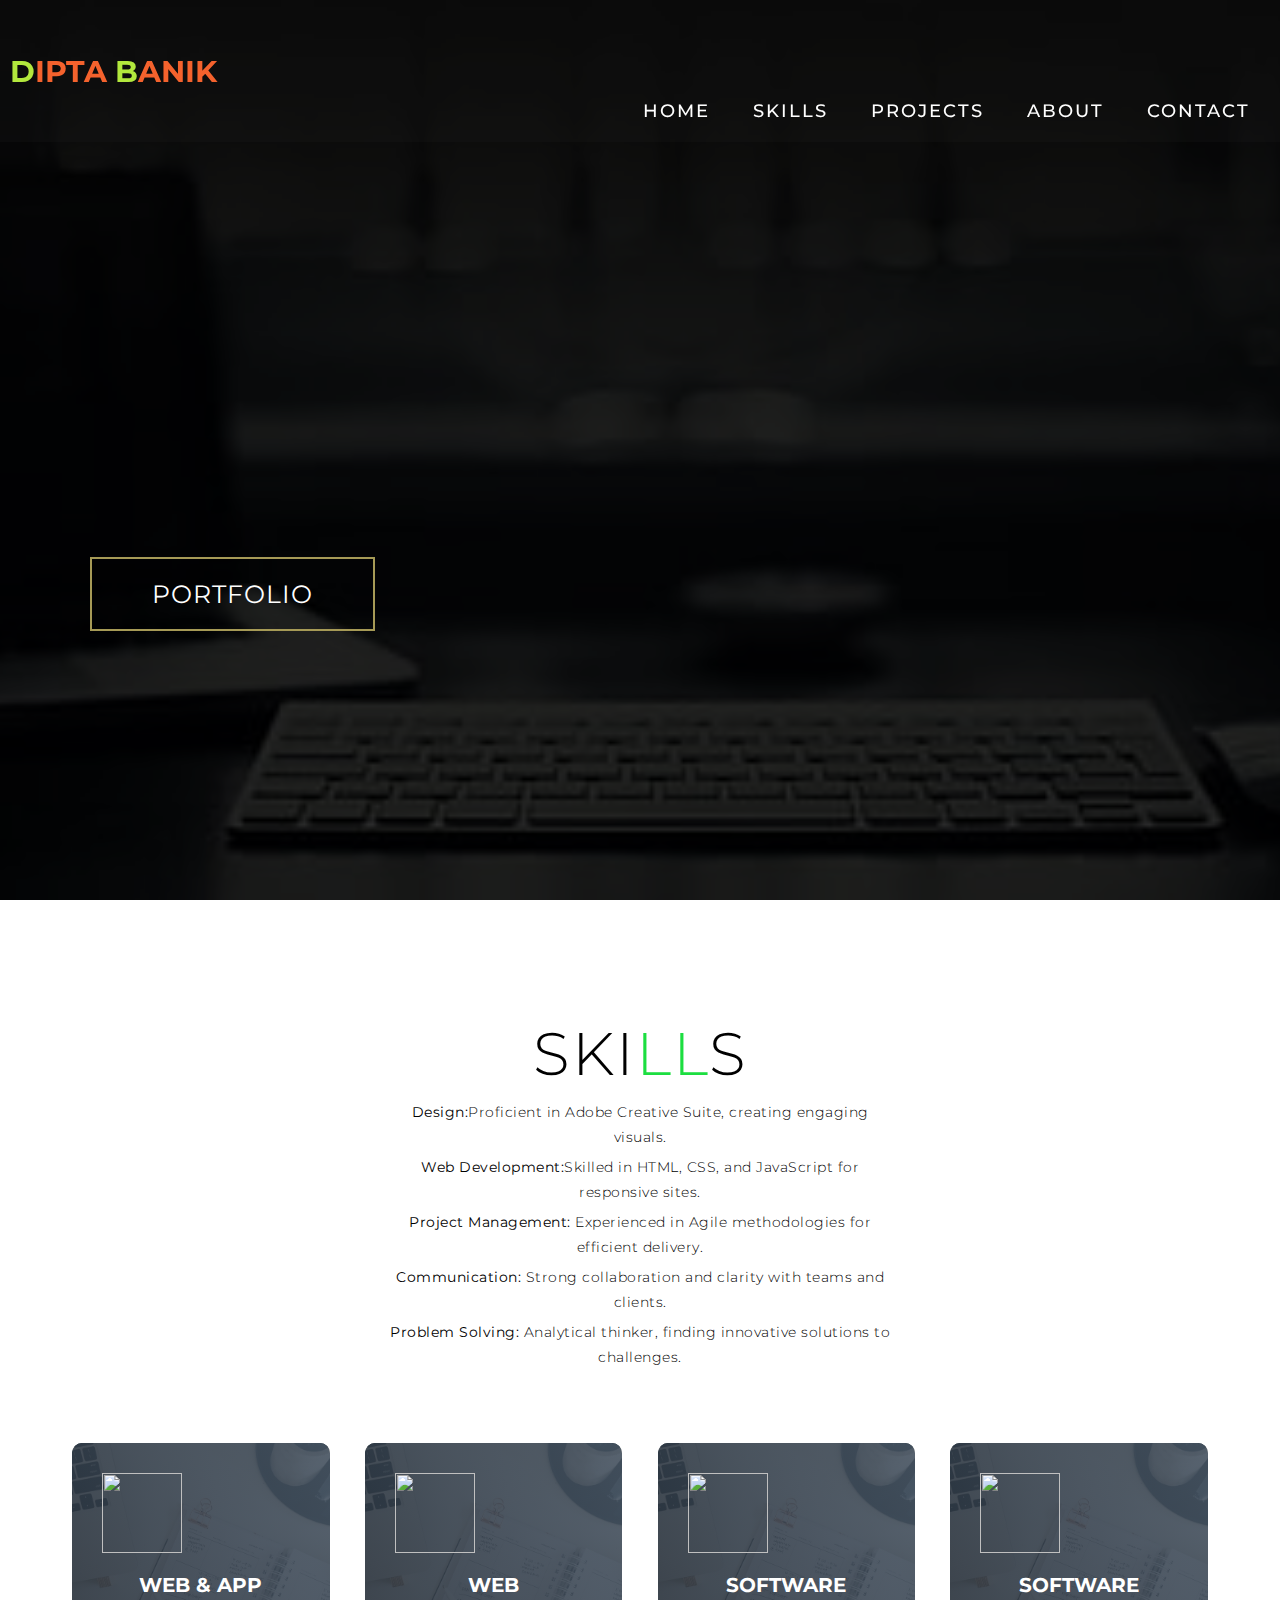
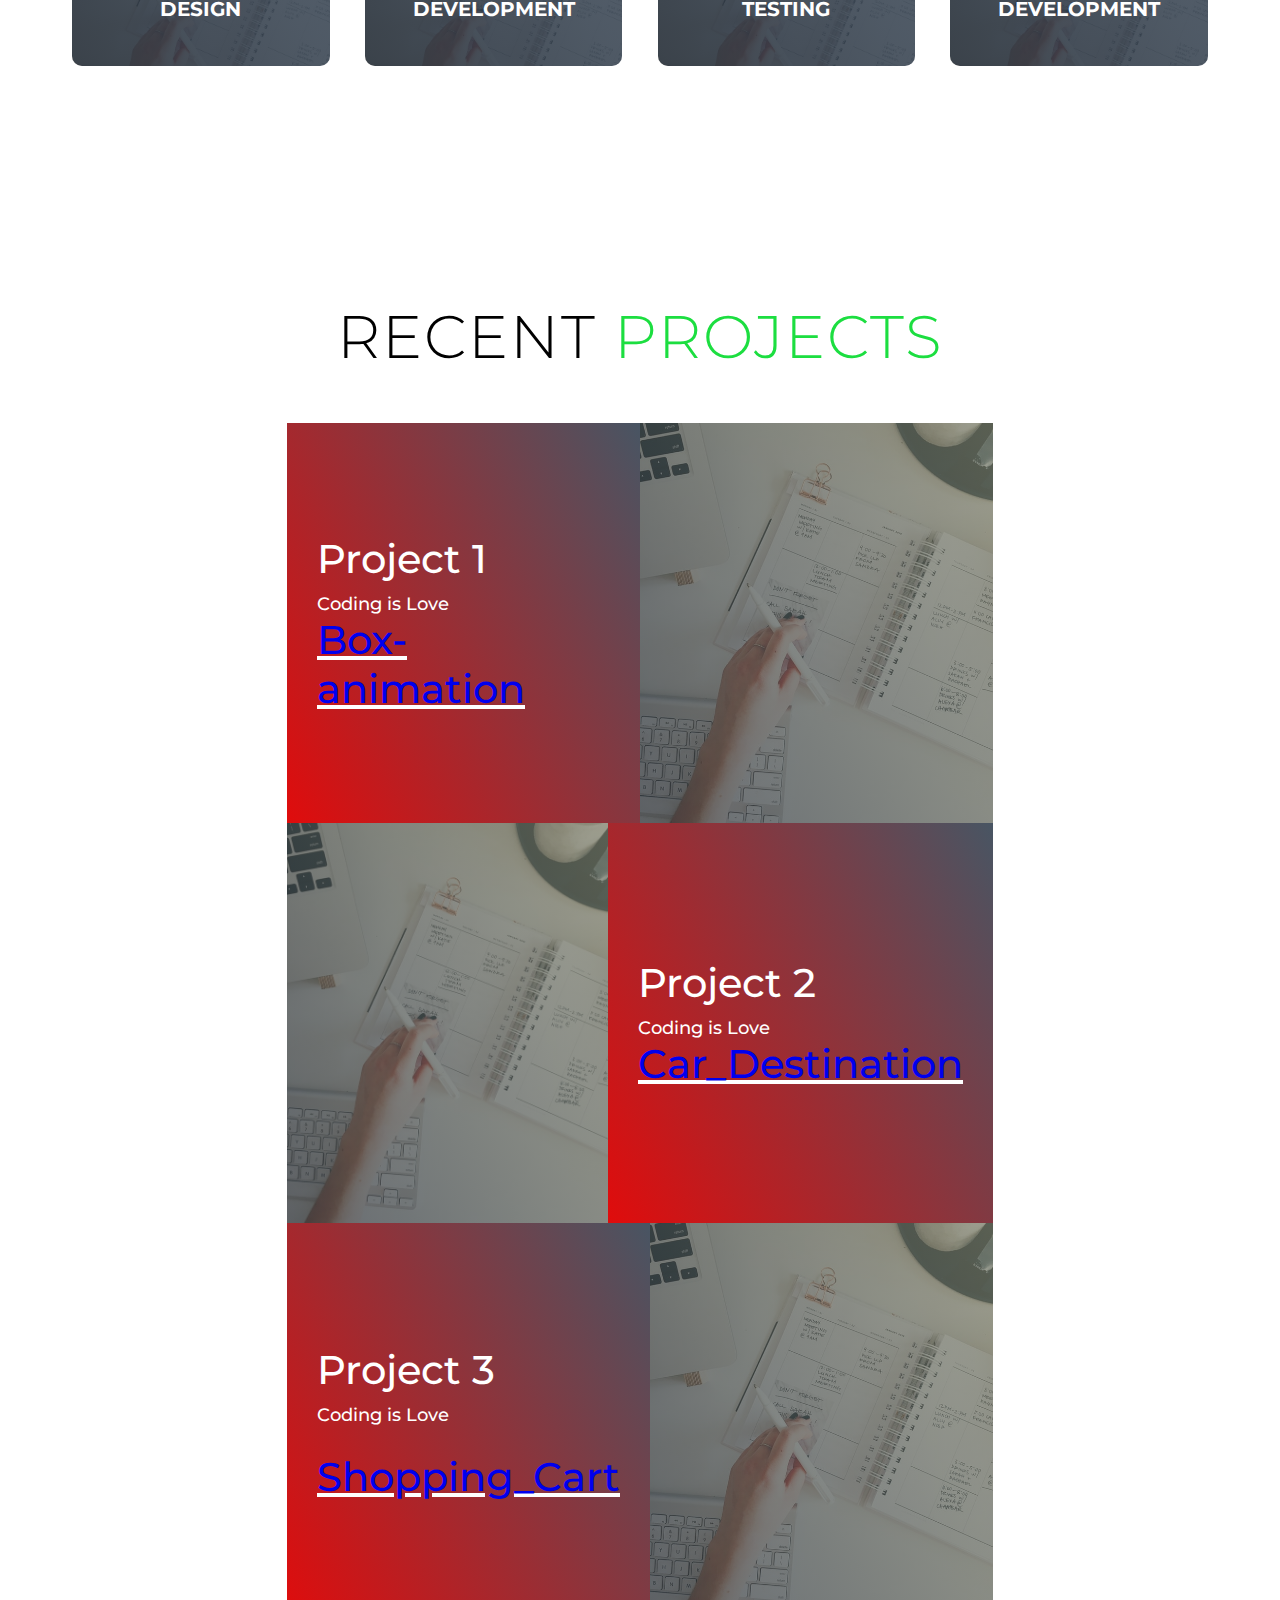
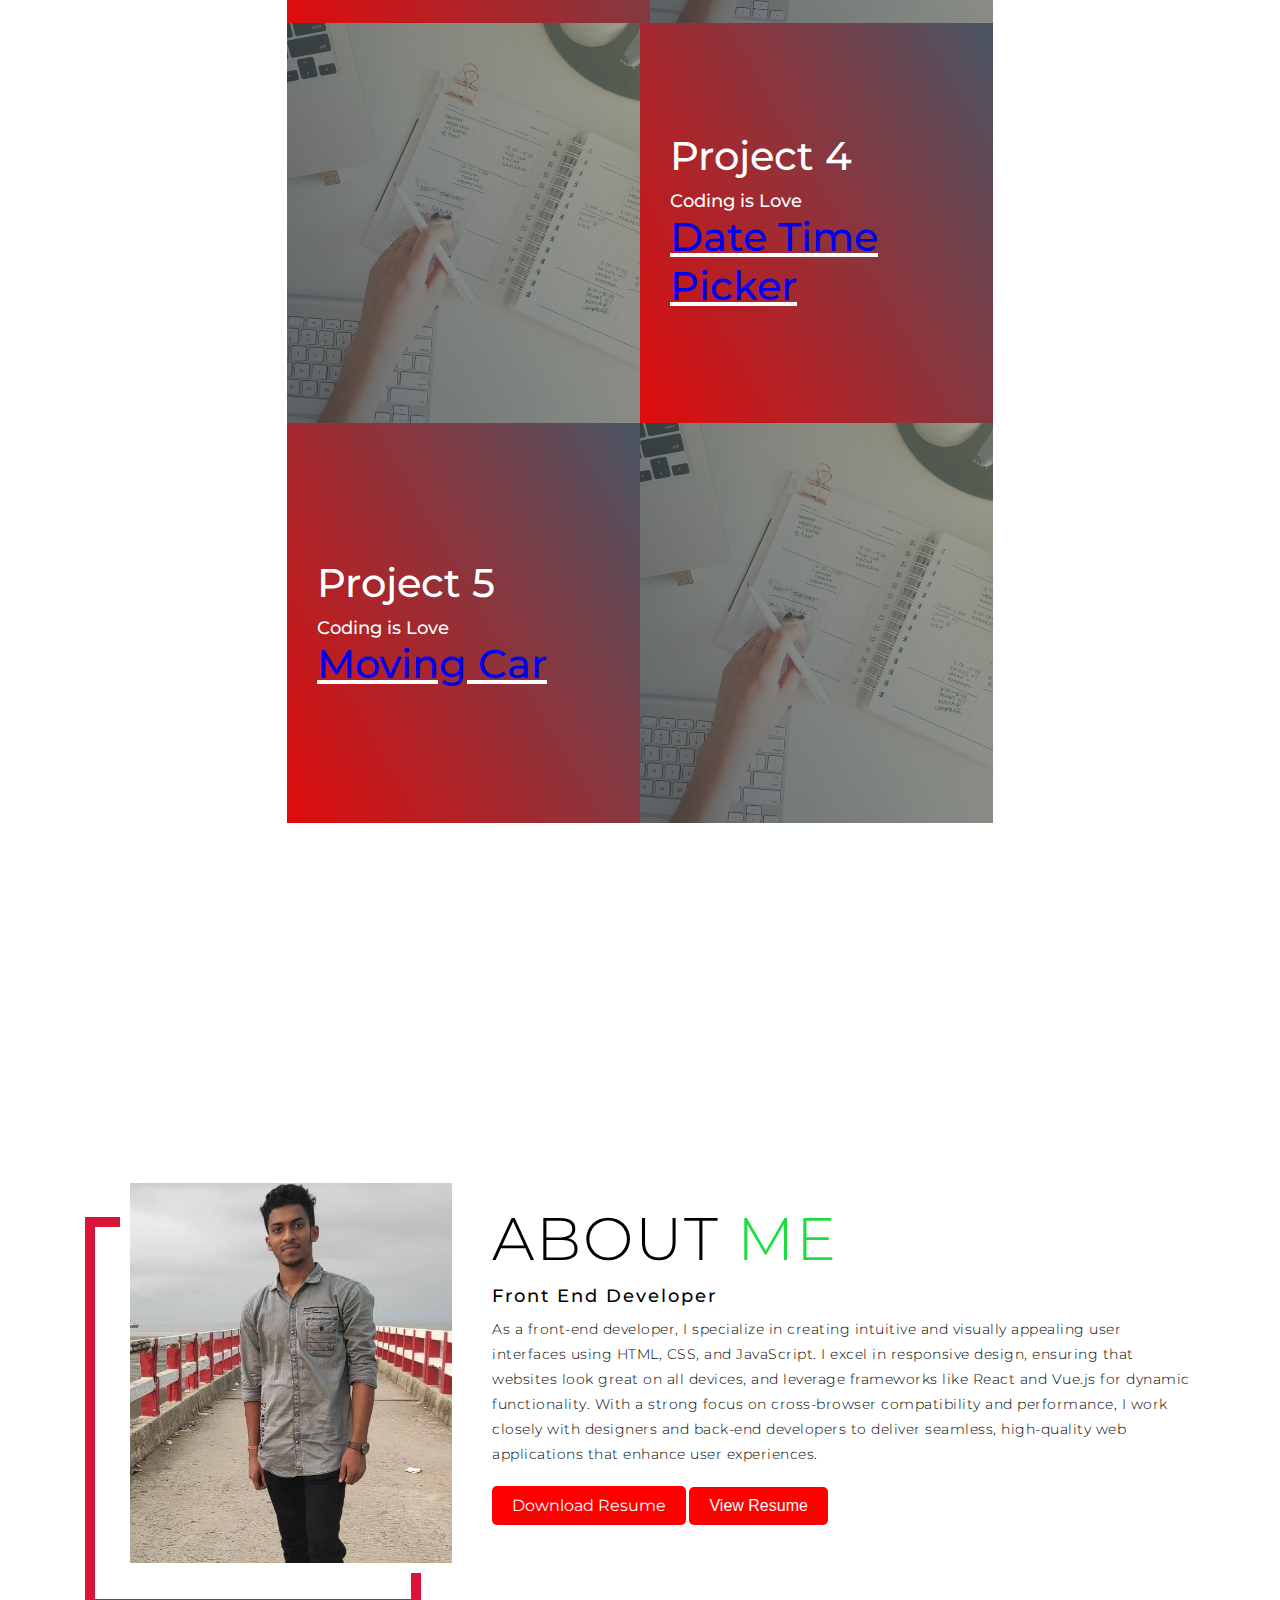
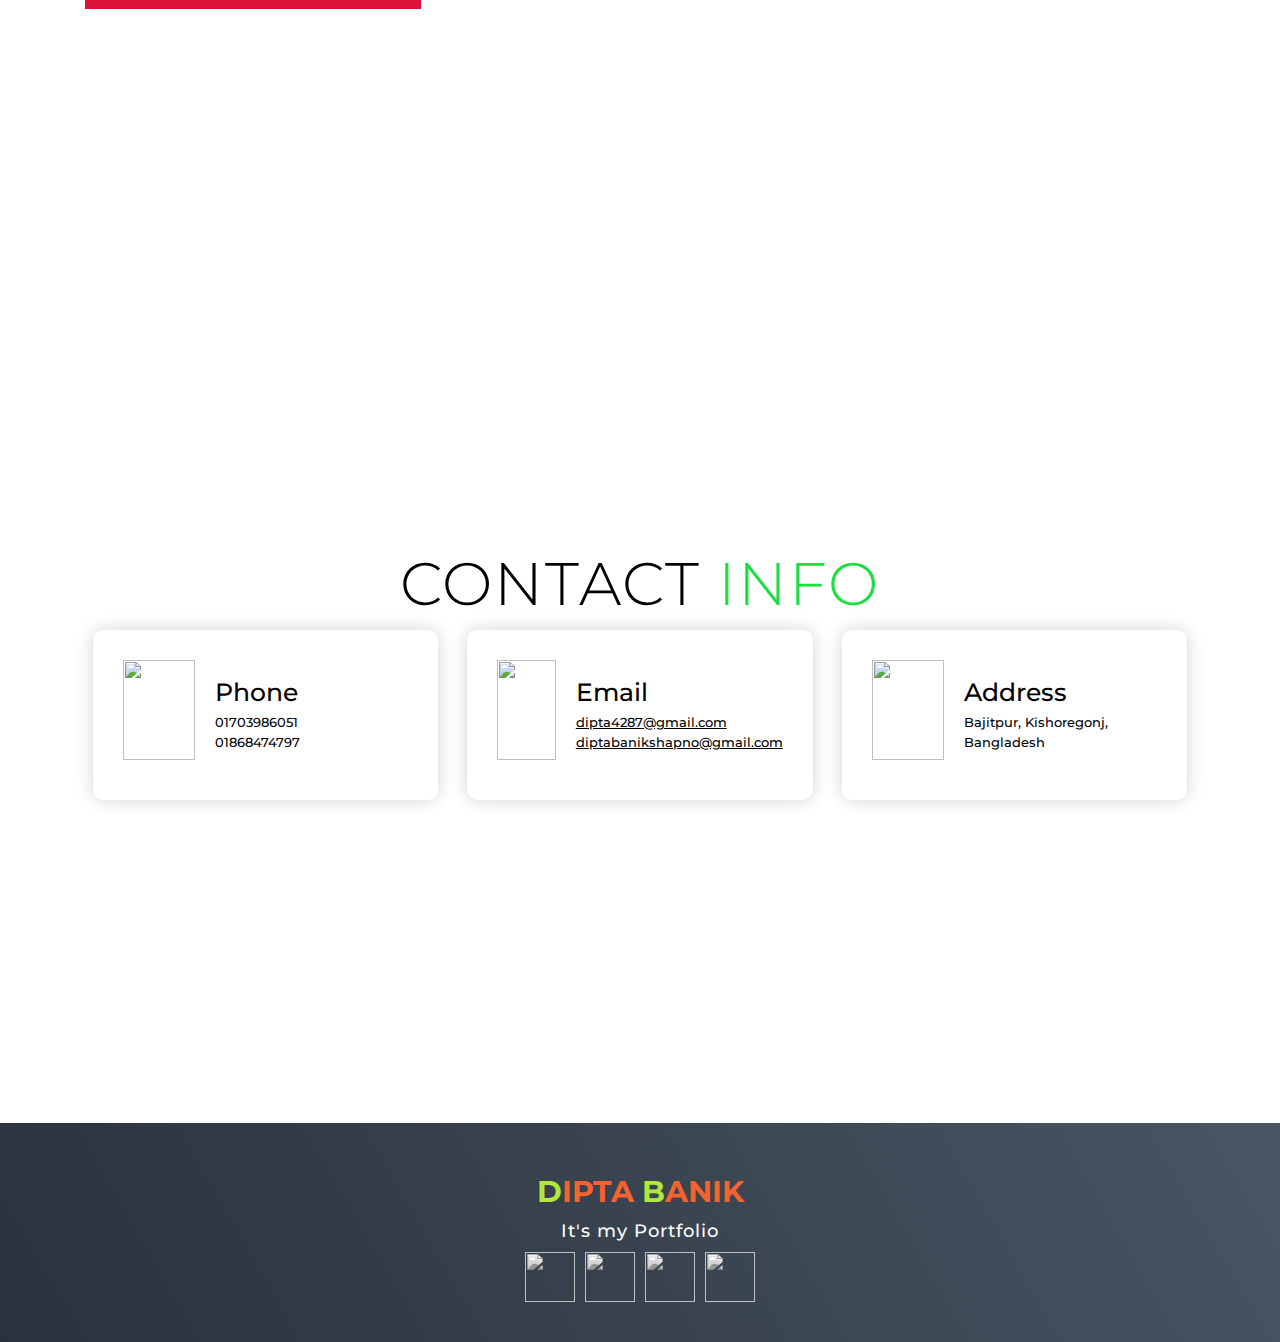
==== commit 5b063359: "Add files via upload" ====
--- a/Dipta's Portfolio/index.html
+++ b/Dipta's Portfolio/index.html
@@ -5,7 +5,7 @@
   <meta charset="UTF-8">
   <meta name="viewport" content="width=device-width, initial-scale=1.0">
   <link rel="stylesheet" href="style.css">
-  <title>My Website</title>
+  <title>Portfolio Website</title>
 </head>
 
 <body>
@@ -16,7 +16,7 @@
         <div class="brand">
           <a href="#hero">
             <h1><span>D</span>ipta <span>B</span>anik</h1>
-          </a>
+          
         </div>
         <div class="nav-list">
           <div class="hamburger">
@@ -118,7 +118,7 @@
           <div class="project-info">
             <h1>Project 3</h1>
             <h2>Coding is Love</h2><br><br>
-          <h1> <u> <a href="https://github.com/DiptaBanik/Dipta-Portfolio.git">Portfolio</a></u></h1>
+          <h1> <u> <a href="https://github.com/DiptaBanik/Shopping_Cart.git">Shopping_Cart</a></u></h1>
           </div>
           <div class="project-img">
             <img src="./img/img-1.png" alt="img">
@@ -243,6 +243,7 @@
   </section>
   <!-- End Footer -->
   <script src="./app.js"></script>
+</a>
 </body>
 
 </html>--- a/Dipta's Portfolio/style.css
+++ b/Dipta's Portfolio/style.css
@@ -42,7 +42,7 @@
 	text-align: center;
 }
 .section-title span {
-	color: crimson;
+	color: rgb(28, 222, 64);
 }
 
 .cta {
@@ -50,7 +50,7 @@
 	padding: 10px 30px;
 	color: white;
 	background-color: transparent;
-	border: 2px solid crimson;
+	border: 2px solid rgb(166, 154, 86);
 	font-size: 2rem;
 	text-transform: uppercase;
 	letter-spacing: 0.1rem;
@@ -60,15 +60,15 @@
 }
 .cta:hover {
 	color: white;
-	background-color: crimson;
+	background-color: rgb(20, 53, 220);
 }
 .brand h1 {
 	font-size: 3rem;
 	text-transform: uppercase;
-	color: white;
+	color: rgb(244, 98, 45);
 }
 .brand h1 span {
-	color: crimson;
+	color: rgb(178, 232, 61);
 }
 
 /* Header section */
@@ -229,7 +229,7 @@
 	font-size: 4rem;
 	position: relative;
 	color: transparent;
-	animation: text_reveal 0.5s ease forwards;
+	animation: text_reveal 1s ease forwards;
 	animation-delay: 1s;
 }
 #hero h1:nth-child(1) {
@@ -248,7 +248,7 @@
 	left: 0;
 	height: 100%;
 	width: 0;
-	background-color: crimson;
+	background-color: rgb(57, 10, 224);
 	animation: text_reveal_box 1s ease;
 	animation-delay: 0.5s;
 }
@@ -726,3 +726,8 @@
 	}
 }
 /* End  Media Query For Desktop */
+@media screen and (max-width: 800px) {
+	.left, .main, .right {
+	  width: 100%; /* The width is 100%, when the viewport is 800px or smaller */
+	}
+  }